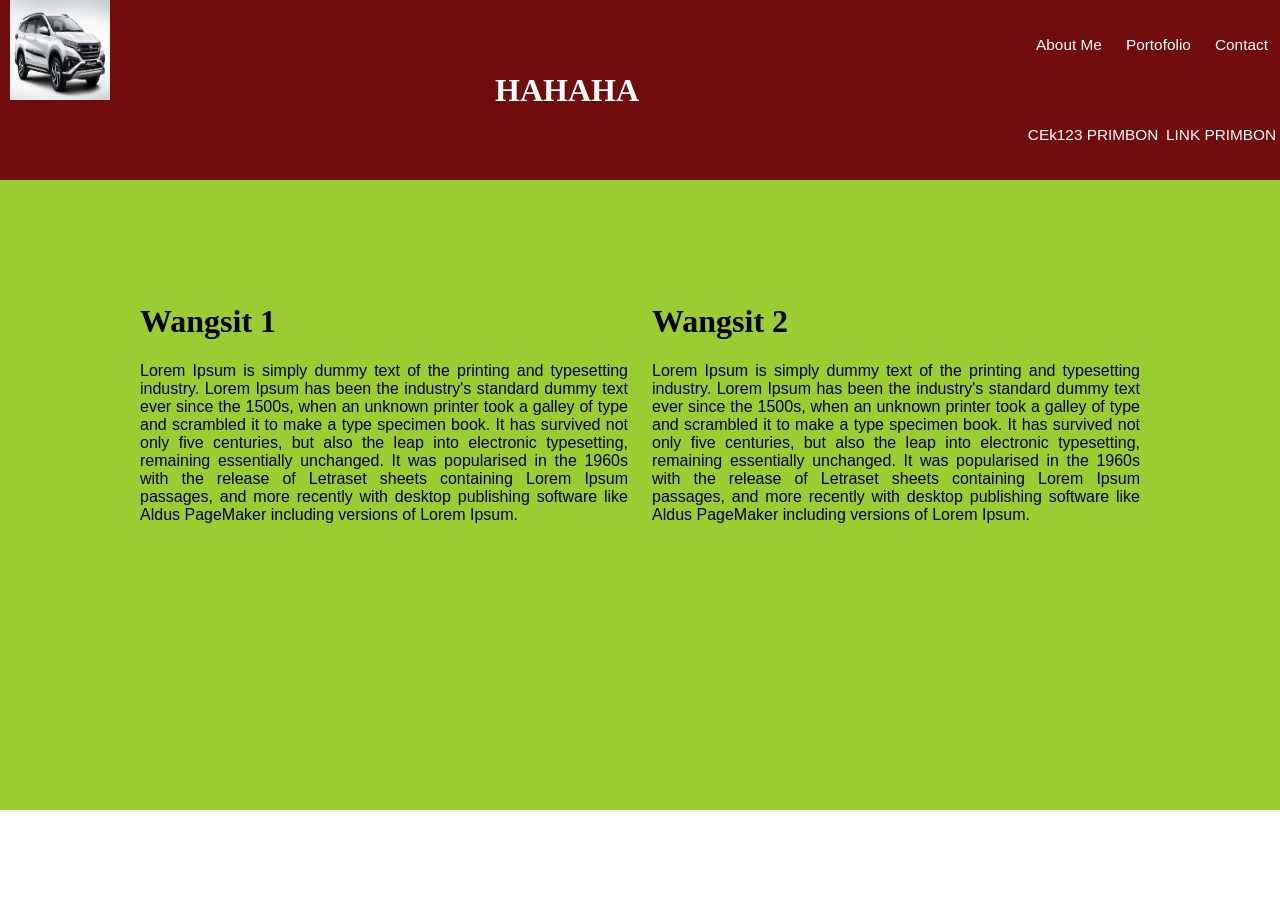
==== indeks.html @ 32a899e3 "HTML dan CSS" ====
<!DOCTYPE html>

<html>
    <head>
        <meta charset="UTF-8">
        <title>CEK 123</title>
        <link rel="stylesheet" href="./style.css">
    </head>

    <body>
        <header id="webHeader">

            <div id="logoContainer">
                <img id="logo" src="./assets/mobil1.jpg" width="400px">
            </div>

            <h1 id="judul" >HAHAHA</h1>

            <nav id="navigasi">
                <a class="link" href="#">About Me</a>
                <a class="link" href="#">Portofolio</a>
                <a class="link" href="#">Contact</a>
                <a class="link" href="#">CEk123 PRIMBON</a>
                <a class="link" href="#">LINK PRIMBON</a>
            </nav>
        </header>

        <main id="utama">

            <div class="div-text">
                <h1>Wangsit 1</h1>
                <p id="konten">Lorem Ipsum is simply dummy text of the printing and typesetting industry. Lorem Ipsum has been the industry's standard dummy text ever since the 1500s, when an unknown printer took a galley of type and scrambled it to make a type specimen book. It has survived not only five centuries, but also the leap into electronic typesetting, remaining essentially unchanged. It was popularised in the 1960s with the release of Letraset sheets containing Lorem Ipsum passages, and more recently with desktop publishing software like Aldus PageMaker including versions of Lorem Ipsum.</p>
            </div>
        
            <div class="div-text">
                <h1>Wangsit 2</h1>
                <p id="konten">Lorem Ipsum is simply dummy text of the printing and typesetting industry. Lorem Ipsum has been the industry's standard dummy text ever since the 1500s, when an unknown printer took a galley of type and scrambled it to make a type specimen book. It has survived not only five centuries, but also the leap into electronic typesetting, remaining essentially unchanged. It was popularised in the 1960s with the release of Letraset sheets containing Lorem Ipsum passages, and more recently with desktop publishing software like Aldus PageMaker including versions of Lorem Ipsum.</p>

            </div>
        </main>

        <footer>

        </footer>
    </body>
</html>
---- style.css ----
html, body {
    margin: 0;
    padding: 0;
    box-sizing: border-box;
}

#webHeader {
    display: flex;
    justify-content: space-between;
    background-color: rgb(112, 12, 12);
    height: 20vh;
    align-items: center;
}

#logoContainer {
    padding-left: 10px;
    height: 100%;
}

#logo {
    width: 100px;
    height: 100px;
}

#judul {
    color: white;
}

.link {
    color: rgb(255, 255, 255);
    text-decoration: none;
    font-family: Arial, Helvetica, sans-serif;
    font-size: 1.2vw;
}

.link:hover {
    color: coral;
}


.div-text {
    margin: 12px;
}

#navigasi {
    display: flex;
    justify-content: space-around;
    width: 20vw;
    height: 100%;
    align-items: center;
    flex-wrap: wrap;
}

#utama {
    display: flex;
    height: 50vh;
    padding: 10vh 10vw;
    background-color: yellowgreen;
}

#konten {
    font-family: Arial, Helvetica, sans-serif;
    justify-content: center;
    text-align: justify;
}

@media only screen and (max-width: 600px) {
    #webHeader {
      background-color: rgb(182, 149, 149);
    }
  }
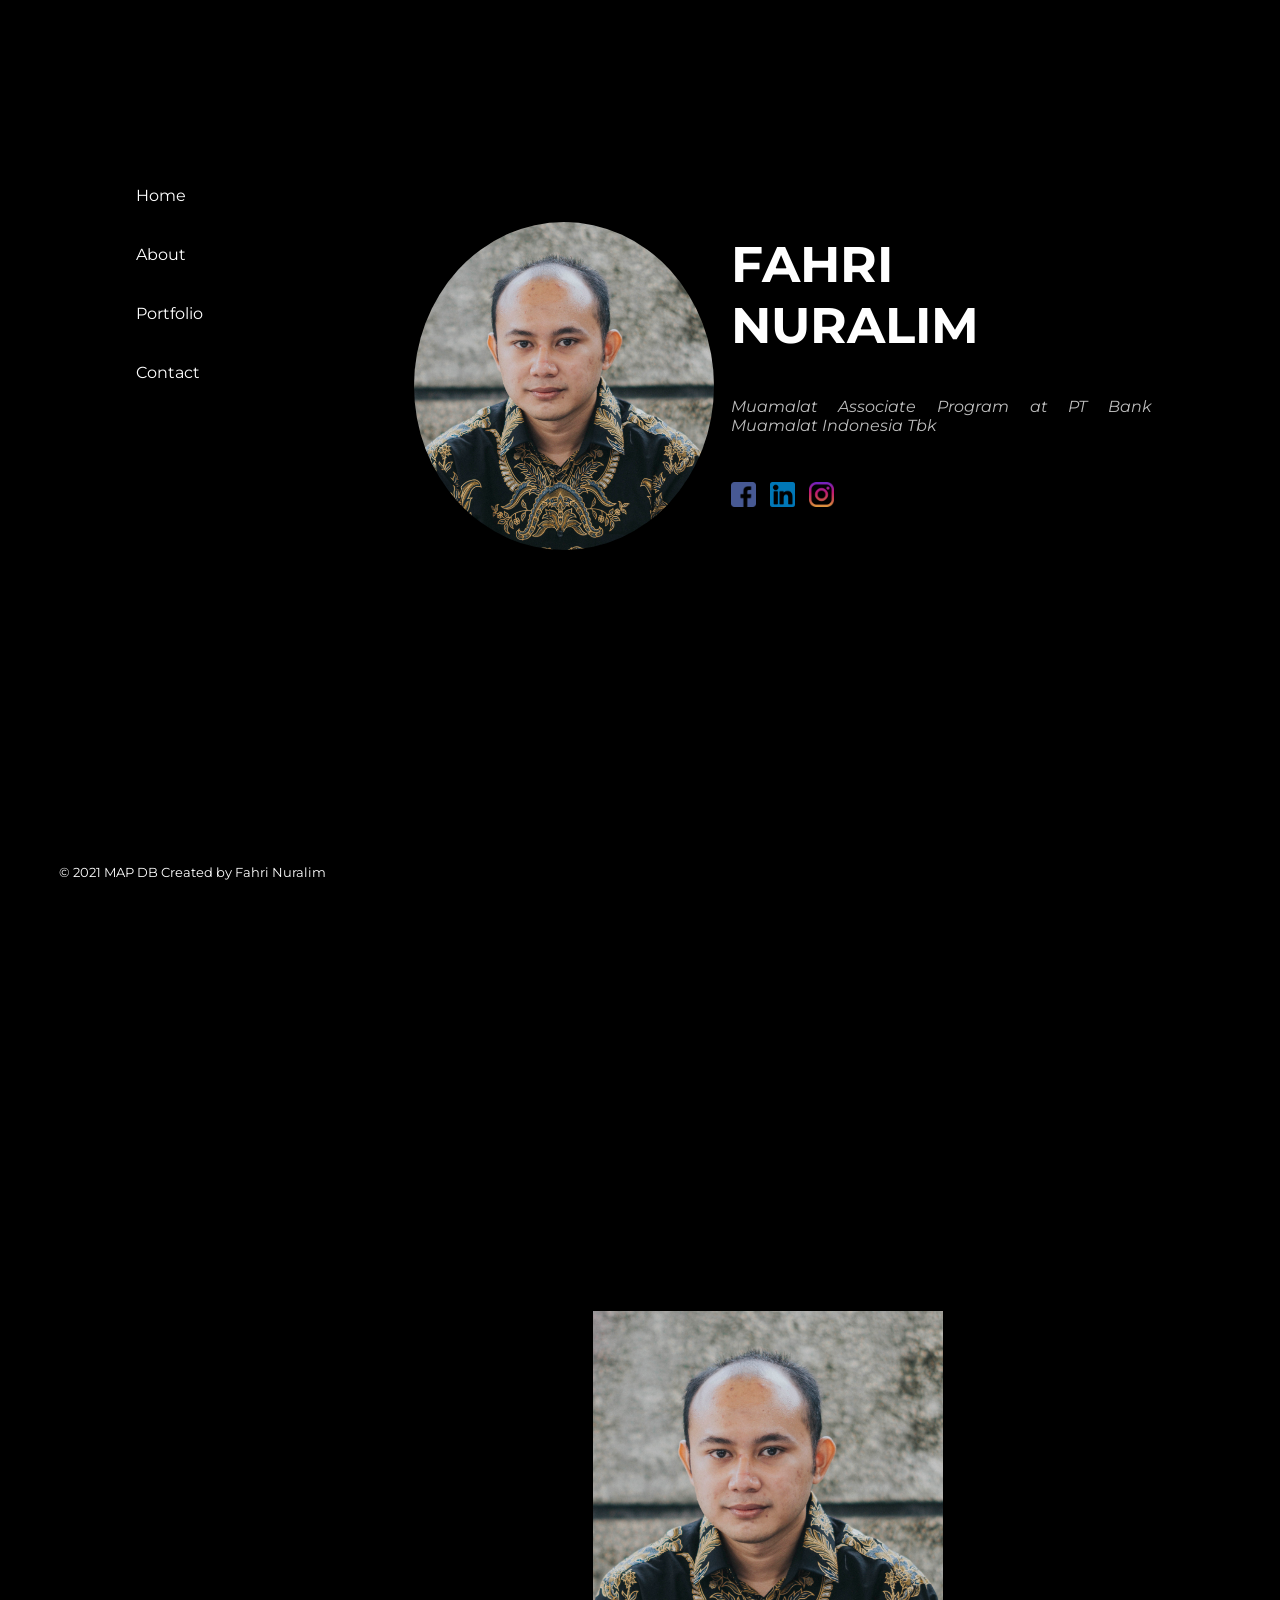
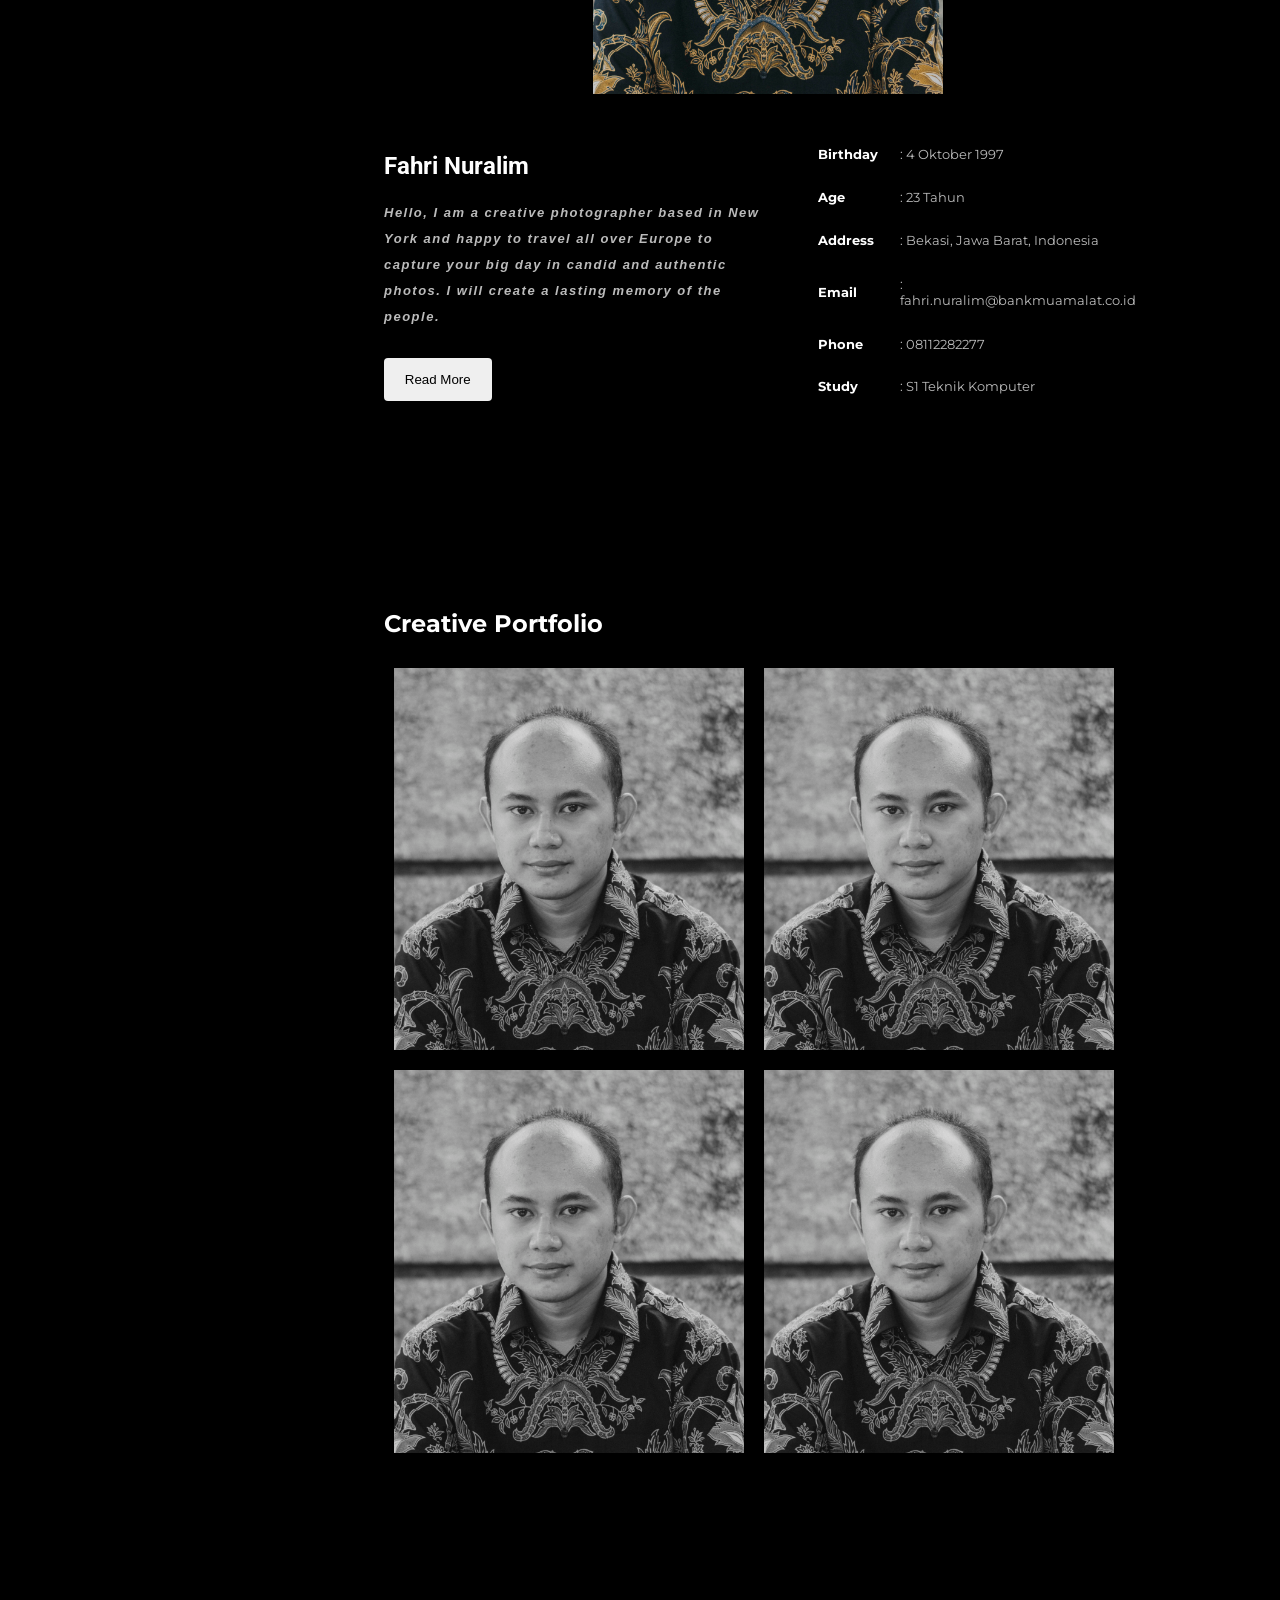
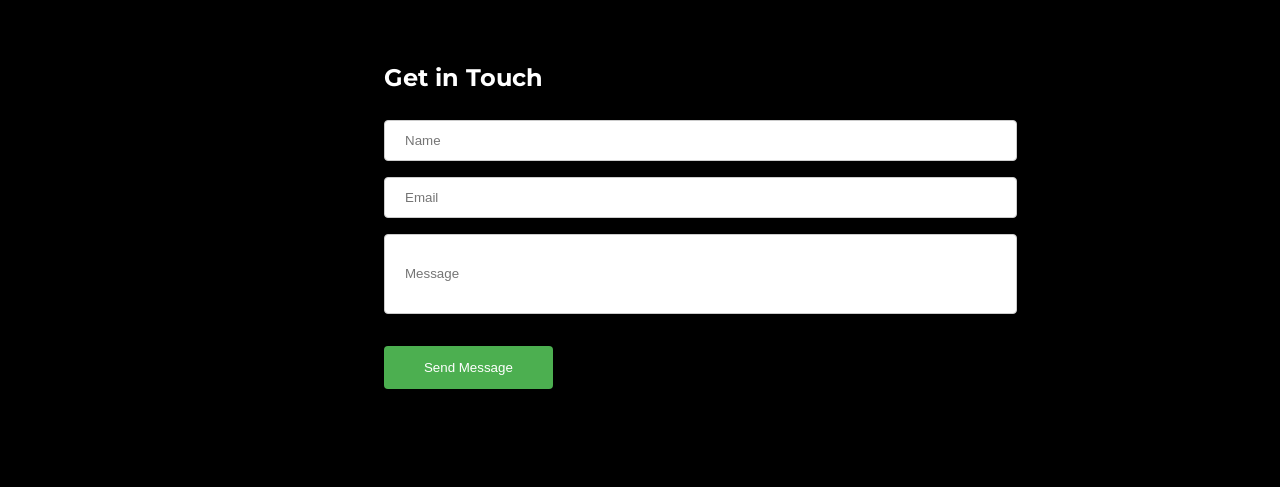
==== commit a2261c14: "file baru" ====
--- a/indeks.html
+++ b/indeks.html
@@ -1,46 +1,138 @@
-<!DOCTYPE html>
-
-<html>
+<html lang="en">
     <head>
+        <link rel="stylesheet" href="./style.css">
         <meta charset="UTF-8">
-        <title>CEK 123</title>
-        <link rel="stylesheet" href="./style.css">
+        <meta http-equiv="X-UA-Compatible" content="IE=edge">
+        <meta name="viewport" content="width=device-width, initial-scale=1.0">
+        <title>FRI - Personal Portfolio</title>
+        <link rel="preconnect" href="https://fonts.googleapis.com">
+        <link rel="preconnect" href="https://fonts.gstatic.com" crossorigin="crossorigin">
+        <link href="https://fonts.googleapis.com/css2?family=Montserrat&family=Roboto&display=swap" rel="stylesheet">
     </head>
 
     <body>
-        <header id="webHeader">
-
-            <div id="logoContainer">
-                <img id="logo" src="./assets/mobil1.jpg" width="400px">
-            </div>
-
-            <h1 id="judul" >HAHAHA</h1>
-
-            <nav id="navigasi">
-                <a class="link" href="#">About Me</a>
-                <a class="link" href="#">Portofolio</a>
-                <a class="link" href="#">Contact</a>
-                <a class="link" href="#">CEk123 PRIMBON</a>
-                <a class="link" href="#">LINK PRIMBON</a>
+        <!-- Sidebar -->
+        <header>
+            <nav>
+                <ul class="nav">
+                    <div class="navMenuDiv">
+                        <li>
+                            <a class="navMenu" href="#home">Home</a>
+                        </li>
+                        <li>
+                            <a class="navMenu" href="#about">About</a>
+                        </li>
+                        <li>
+                            <a class="navMenu" href="#portfolio">Portfolio</a>
+                        </li>
+                        <li>
+                            <a class="navMenu" href="#contact">Contact</a>
+                        </li>
+                    </div>
+                </ul>
             </nav>
         </header>
 
-        <main id="utama">
+        <main>
+            <!-- Home -->
+            <section class="templateHome">
+                <div>
+                    <img class="avatarHome" src="./assets/img.jpg" alt="">
+                </div>
+                <div id="home">
+                    <h1 class="namaHome">Fahri Nuralim</h1>
+                    <p class="kontenHome">Muamalat Associate Program at PT Bank Muamalat Indonesia Tbk</p>
 
-            <div class="div-text">
-                <h1>Wangsit 1</h1>
-                <p id="konten">Lorem Ipsum is simply dummy text of the printing and typesetting industry. Lorem Ipsum has been the industry's standard dummy text ever since the 1500s, when an unknown printer took a galley of type and scrambled it to make a type specimen book. It has survived not only five centuries, but also the leap into electronic typesetting, remaining essentially unchanged. It was popularised in the 1960s with the release of Letraset sheets containing Lorem Ipsum passages, and more recently with desktop publishing software like Aldus PageMaker including versions of Lorem Ipsum.</p>
-            </div>
-        
-            <div class="div-text">
-                <h1>Wangsit 2</h1>
-                <p id="konten">Lorem Ipsum is simply dummy text of the printing and typesetting industry. Lorem Ipsum has been the industry's standard dummy text ever since the 1500s, when an unknown printer took a galley of type and scrambled it to make a type specimen book. It has survived not only five centuries, but also the leap into electronic typesetting, remaining essentially unchanged. It was popularised in the 1960s with the release of Letraset sheets containing Lorem Ipsum passages, and more recently with desktop publishing software like Aldus PageMaker including versions of Lorem Ipsum.</p>
+                    <div class="logoHomeDiv">
+                        <img class="logoHome" src="./assets/facebook.png" alt="">
+                        <img class="logoHome" src="./assets/linkedin.png" alt="">
+                        <img class="logoHome" src="./assets/instagram.png" alt="">
+                    </div>
+                    
+                </div>
 
-            </div>
+            </section>
+
+            <!-- About -->
+            <section class="templateAbout">
+                <div id="about">
+                    <img class="avatarAbout" src="./assets/img.jpg" alt="">
+                    <div class="gridAbout">
+                        <div class="kontenAboutLeft">
+                            <h1 class="kontenNameAbout">Fahri Nuralim</h1>
+                            <p class="kontenAboutLeftParagraf">Hello, I am a creative photographer based in New York and happy to travel all over Europe to capture your big day in candid and authentic photos. I will create a lasting memory of the people.</p>
+                            <button class="buttonReadMore">Read More</button>
+                        </div>
+                        <table class="kontenTable">
+                            <tr>
+                                <td class="judulTable">Birthday</td>
+                                <td>: 4 Oktober 1997</td>
+                            </tr>
+                            <tr>
+                                <td class="judulTable">Age</td>
+                                <td>: 23 Tahun</td>
+                            </tr>
+                            <tr>
+                                <td class="judulTable">Address</td>
+                                <td>: Bekasi, Jawa Barat, Indonesia</td>
+                            </tr>
+                            <tr>
+                                <td class="judulTable">Email</td>
+                                <td>: fahri.nuralim@bankmuamalat.co.id</td>
+                            </tr>
+                            <tr>
+                                <td class="judulTable">Phone</td>
+                                <td>: 08112282277</td>
+                            </tr>
+                            <tr>
+                                <td class="judulTable"> Study</td>
+                                <td>: S1 Teknik Komputer</td>
+                            </tr>
+                        </table>
+                    </div>
+                </div>
+            </section>
+            <!-- Portfolio -->
+            <section class="templatePorftolio">
+                <div id="portfolio">
+                    <div class="kontenNamaPorftolio">
+                        <h1>Creative Portfolio</h1>
+                    </div>
+                    <div class="gridPortfolio">
+                        <img class="fotoPorftolio" src="./assets/img-bw.jpg" alt="">
+                        <img class="fotoPorftolio" src="./assets/img-bw.jpg" alt="">
+                        <img class="fotoPorftolio" src="./assets/img-bw.jpg" alt="">
+                        <img class="fotoPorftolio" src="./assets/img-bw.jpg" alt="">
+                    </div>
+                </div>
+            </section>
+            <section class="templatePorftolio">
+                <div id="contact">
+                    <div class="kontenNamaPorftolio">
+                        <h1>Get in Touch</h1>
+
+                        <form action="">
+                            <ul class="ulContact">
+                                <li><input type="text" placeholder="Name"></li>
+                                <li><input type="text" placeholder="Email"></li>
+                                <li><input class="liMessage" type="text" placeholder="Message"></li>
+                            </ul>
+                           
+                        </form>
+
+                        <button class="buttonContact">Send Message</button>
+
+                        
+                        
+                    </div>
+                </div>
+            </section>
         </main>
 
-        <footer>
-
+        <footer class="footerTest">
+            <div>
+                <p class="footerTestParagraf">© 2021 MAP DB Created by Fahri Nuralim<p>
+            </div>
         </footer>
     </body>
 </html>
--- a/style.css
+++ b/style.css
@@ -1,71 +1,229 @@
-html, body {
+body {
     margin: 0;
     padding: 0;
-    box-sizing: border-box;
-}
-
-#webHeader {
-    display: flex;
-    justify-content: space-between;
-    background-color: rgb(112, 12, 12);
-    height: 20vh;
-    align-items: center;
-}
-
-#logoContainer {
-    padding-left: 10px;
+    background: black;
     height: 100%;
-}
-
-#logo {
-    width: 100px;
-    height: 100px;
-}
-
-#judul {
     color: white;
 }
 
-.link {
-    color: rgb(255, 255, 255);
-    text-decoration: none;
-    font-family: Arial, Helvetica, sans-serif;
-    font-size: 1.2vw;
-}
-
-.link:hover {
-    color: coral;
-}
-
-
-.div-text {
-    margin: 12px;
-}
-
-#navigasi {
-    display: flex;
-    justify-content: space-around;
-    width: 20vw;
-    height: 100%;
-    align-items: center;
-    flex-wrap: wrap;
-}
-
-#utama {
-    display: flex;
-    height: 50vh;
-    padding: 10vh 10vw;
-    background-color: yellowgreen;
-}
-
-#konten {
-    font-family: Arial, Helvetica, sans-serif;
-    justify-content: center;
-    text-align: justify;
-}
-
-@media only screen and (max-width: 600px) {
-    #webHeader {
-      background-color: rgb(182, 149, 149);
-    }
-  }+.nav {
+  list-style-type: none;
+  margin: 0;
+  width: 25%;
+  background-color: #000000;
+  position: fixed;
+  overflow: auto;
+}
+
+.navMenu {
+  display: block;
+  color: rgb(255, 255, 255);
+  padding: 8px 16px;
+  text-decoration: none;
+  font-family: "Montserrat";
+  padding: 20px 0;
+}
+
+a.nav_menu:hover {
+  background-color: #555;
+  color: white;
+}
+
+.navMenuDiv {
+    margin-top: 20%;
+    margin-left: 30%;
+    text-align: left;
+}
+
+ul {
+    list-style-type: none;
+}
+
+.avatarAbout {
+  display: block;
+  width: 350px;
+  margin-left: auto;
+  margin-right: auto;
+  margin-top: 5%;
+
+}
+
+.templateHome {
+  margin-left: 20%;
+  display: flex;
+  height: 100%;
+  padding: 10vh 10vw;
+  background-color: black;
+  margin-top: 8%;
+}
+
+.namaHome {
+  text-transform: uppercase;
+  font-family: "Montserrat";
+  margin-left: 10%;
+  font-size: 50;
+}
+
+.kontenHome {
+  font-family: "Montserrat";
+  justify-content: center;
+  text-align: justify;
+  margin-left: 10%; 
+  color: rgb(187, 187, 187);
+  font-style: italic;
+  margin-top: 0;
+}
+
+.avatarHome {
+  margin-left: 10%;
+  margin-top: 10%;
+  border-radius: 100%;
+  width: 300px;
+}
+
+.templateAbout {
+  margin-left: 20%;
+  display:flex;
+  padding: 10vh 10vw;
+  background-color: black;
+}
+
+.gridAbout{
+  display: grid;
+  width: 100%;
+  grid-template-columns: 50% 1fr;
+  margin-top: 5%;
+}
+
+.kontenNameAbout{
+  font-family: "Roboto";
+  text-align: left;
+  color: white;
+  font-weight: bold;
+}
+
+.kontenAboutLeft {
+  font-family: "Montserrat";
+  justify-content: left;
+  color: rgb(94, 55, 55);
+}
+
+.kontenAboutLeftParagraf{
+  font-size: small;
+  font-style: italic;
+  color: rgb(187, 187, 187);
+  font-weight: bold;
+  line-height: 2;
+  letter-spacing: 1.5;
+  font-family: Arial, Helvetica, sans-serif;
+  margin-bottom: 20px;
+}
+
+.kontenTable{
+  font-family: "Montserrat";
+  margin-left: 10%;
+}
+
+td {
+  text-align: left;
+  padding: 10px;
+  font-size: small;
+  color: rgb(187, 187, 187);
+}
+
+.judulTable {
+  font-weight: bold;
+  color: white;
+}
+
+.templatePorftolio {
+  margin-left: 20%;
+  display:flex;
+  padding: 10vh 10vw;
+  background-color: black;
+}
+
+.kontenNamaPorftolio{
+  font-family: "Montserrat";
+  font-weight: bold;
+}
+
+.gridPortfolio{
+  display: grid;
+  width: 100%;
+  grid-template-columns: 50% 1fr;
+}
+
+.fotoPorftolio{
+  display: block;
+  width: 350px;
+  display: block;
+  padding: 10;
+  margin-left: auto;
+  margin-right: auto;
+}
+
+.footerTest{
+  position: fixed;
+  left: 0;
+  bottom: 0;
+  width: 30%;
+  color: white;
+  text-align: center;
+  
+}
+
+.footerTestParagraf{
+  font-family: "Montserrat";
+  font-size: small;
+  margin-bottom: 20;
+  text-align: center;
+}
+
+.buttonContact{
+  width: 80%;
+  background-color: #4CAF50;
+  color: white;
+  padding: 14px 20px;
+  margin: 8px 0;
+  border: none;
+  border-radius: 4px;
+}
+
+.ulContact{
+  padding: 0;
+}
+
+.liMessage{
+  height: 80px;
+  text-align: top;
+}
+
+input{
+  width: 300%;
+  padding: 12px 20px;
+  margin: 8px 0;
+  display: inline-block;
+  border: 1px solid #ccc;
+  border-radius: 4px;
+  box-sizing: border-box;
+}
+
+.buttonReadMore{
+  width: 28%;
+  padding: 14px 20px;
+  margin: 8px 0;
+  border: none;
+  border-radius: 4px;
+}
+
+.logoHome{
+  width: 25px;
+  margin-right: 10;
+}
+
+.logoHomeDiv{
+  margin-left: 10%;
+  margin-top: 10%;
+  text-align: left;
+}
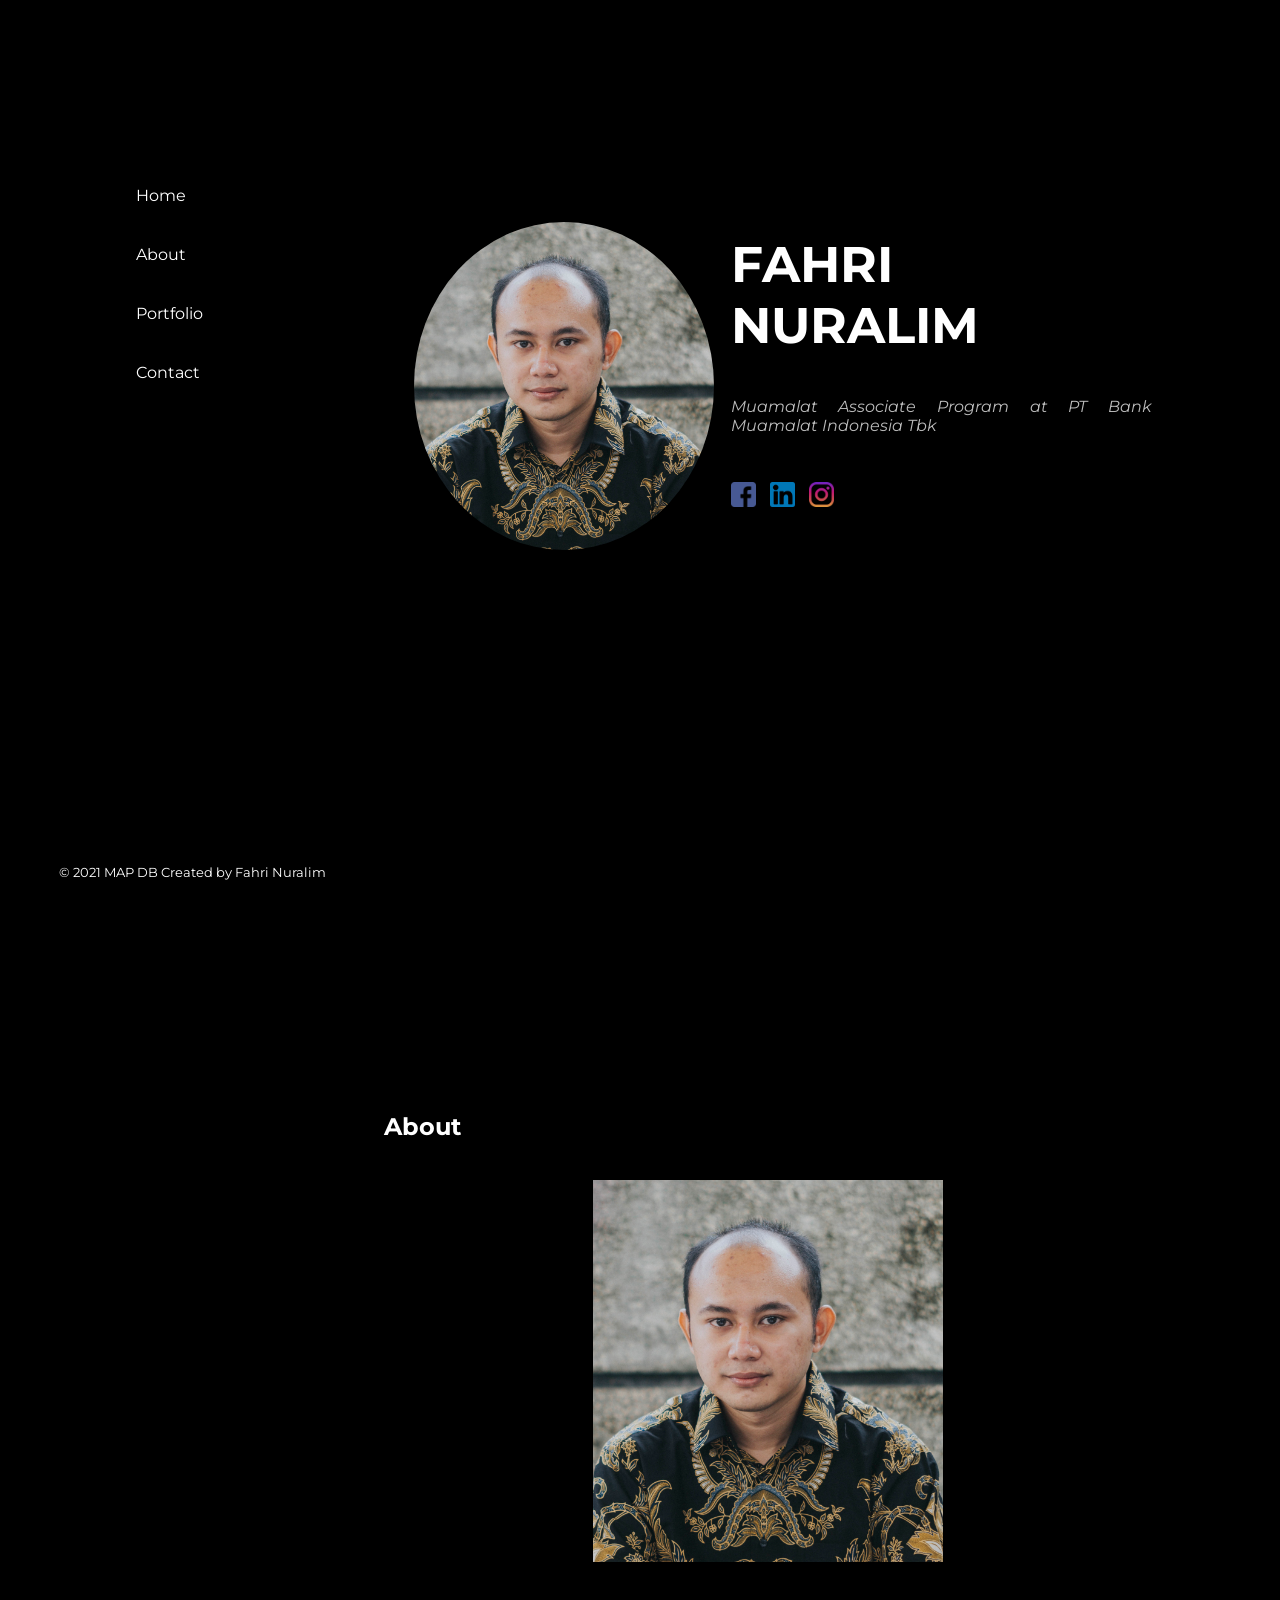
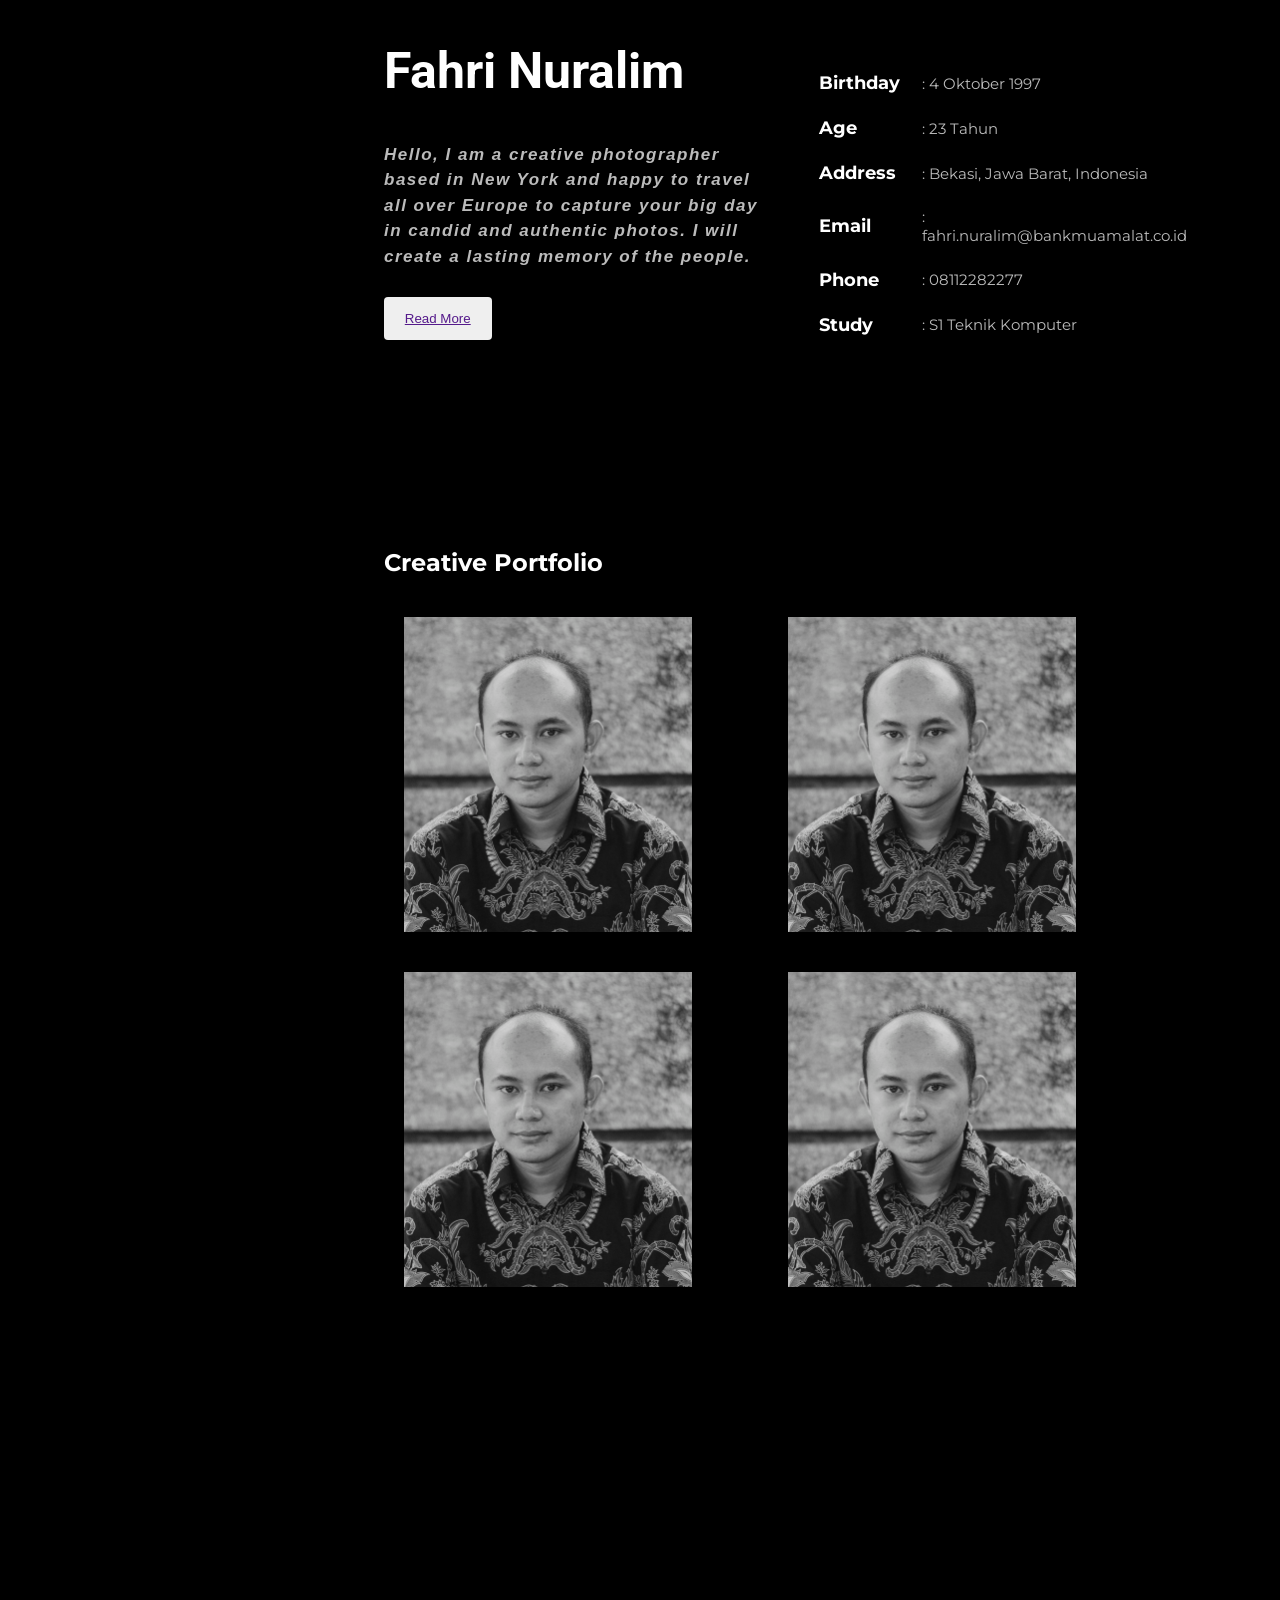
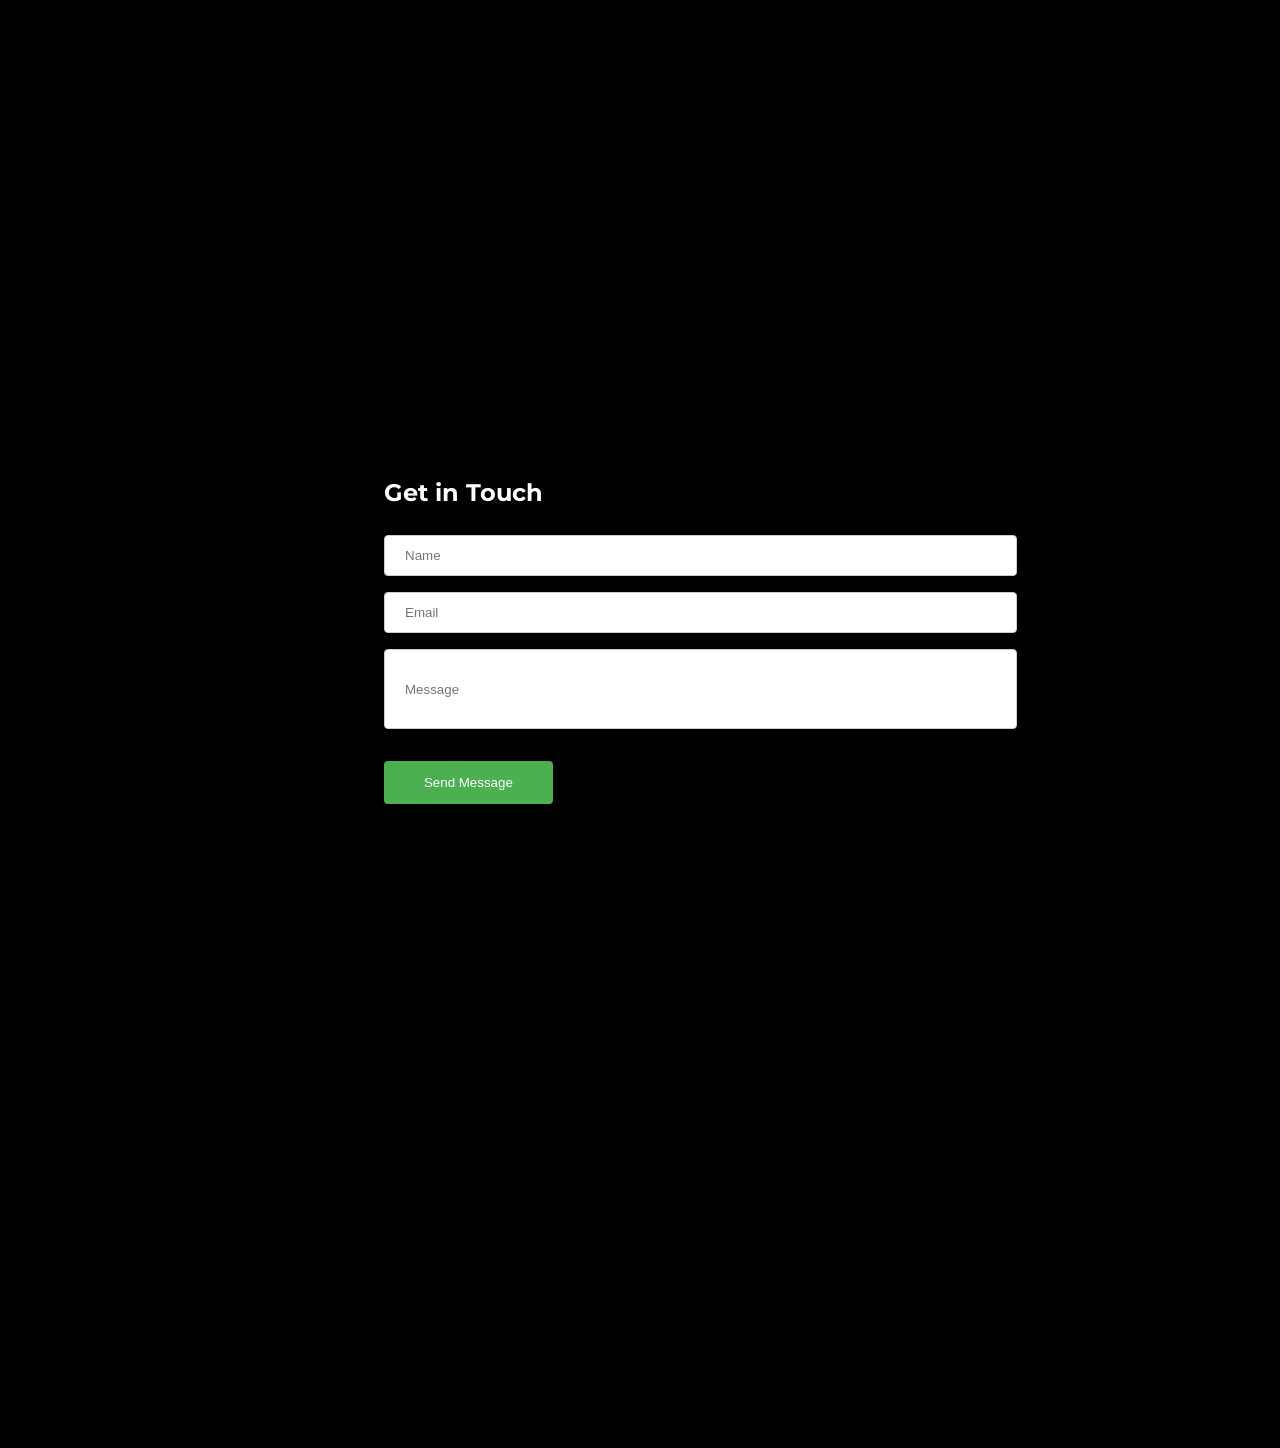
==== commit 20e6a451: "test kedua" ====
--- a/indeks.html
+++ b/indeks.html
@@ -44,9 +44,9 @@
                     <p class="kontenHome">Muamalat Associate Program at PT Bank Muamalat Indonesia Tbk</p>
 
                     <div class="logoHomeDiv">
-                        <img class="logoHome" src="./assets/facebook.png" alt="">
-                        <img class="logoHome" src="./assets/linkedin.png" alt="">
-                        <img class="logoHome" src="./assets/instagram.png" alt="">
+                        <a href=""><img class="logoHome" src="./assets/facebook.png" alt=""></a>
+                        <a href="https://www.linkedin.com/in/fahrinuralim/"><img class="logoHome" src="./assets/linkedin.png" alt=""></a>
+                        <a href="https://www.instagram.com/fahri.nuralim/"><img class="logoHome" src="./assets/instagram.png" alt=""></a>
                     </div>
                     
                 </div>
@@ -56,42 +56,47 @@
             <!-- About -->
             <section class="templateAbout">
                 <div id="about">
+                    <div class="kontenNamaPorftolio">
+                        <h1>About</h1>
+                    </div>
                     <img class="avatarAbout" src="./assets/img.jpg" alt="">
                     <div class="gridAbout">
                         <div class="kontenAboutLeft">
                             <h1 class="kontenNameAbout">Fahri Nuralim</h1>
                             <p class="kontenAboutLeftParagraf">Hello, I am a creative photographer based in New York and happy to travel all over Europe to capture your big day in candid and authentic photos. I will create a lasting memory of the people.</p>
-                            <button class="buttonReadMore">Read More</button>
+                            <button class="buttonReadMore"><a href="">Read More</a></button>
                         </div>
+                        
                         <table class="kontenTable">
                             <tr>
                                 <td class="judulTable">Birthday</td>
-                                <td>: 4 Oktober 1997</td>
+                                <td class="kontenTableIsi" >: 4 Oktober 1997</td>
                             </tr>
                             <tr>
                                 <td class="judulTable">Age</td>
-                                <td>: 23 Tahun</td>
+                                <td class="kontenTableIsi" >: 23 Tahun</td>
                             </tr>
                             <tr>
                                 <td class="judulTable">Address</td>
-                                <td>: Bekasi, Jawa Barat, Indonesia</td>
+                                <td class="kontenTableIsi" >: Bekasi, Jawa Barat, Indonesia</td>
                             </tr>
                             <tr>
                                 <td class="judulTable">Email</td>
-                                <td>: fahri.nuralim@bankmuamalat.co.id</td>
+                                <td class="kontenTableIsi" >: fahri.nuralim@bankmuamalat.co.id</td>
                             </tr>
                             <tr>
                                 <td class="judulTable">Phone</td>
-                                <td>: 08112282277</td>
+                                <td class="kontenTableIsi" >: 08112282277</td>
                             </tr>
                             <tr>
                                 <td class="judulTable"> Study</td>
-                                <td>: S1 Teknik Komputer</td>
+                                <td class="kontenTableIsi" >: S1 Teknik Komputer</td>
                             </tr>
                         </table>
                     </div>
                 </div>
             </section>
+
             <!-- Portfolio -->
             <section class="templatePorftolio">
                 <div id="portfolio">
@@ -106,7 +111,9 @@
                     </div>
                 </div>
             </section>
-            <section class="templatePorftolio">
+
+            <!-- Contact -->
+            <section class="templateContact">
                 <div id="contact">
                     <div class="kontenNamaPorftolio">
                         <h1>Get in Touch</h1>
@@ -121,9 +128,7 @@
                         </form>
 
                         <button class="buttonContact">Send Message</button>
-
-                        
-                        
+       
                     </div>
                 </div>
             </section>
--- a/style.css
+++ b/style.css
@@ -40,18 +40,17 @@
 }
 
 .avatarAbout {
-  display: block;
+  display: flex;
   width: 350px;
   margin-left: auto;
   margin-right: auto;
   margin-top: 5%;
-
 }
 
 .templateHome {
   margin-left: 20%;
   display: flex;
-  height: 100%;
+  height: 80%;
   padding: 10vh 10vw;
   background-color: black;
   margin-top: 8%;
@@ -96,6 +95,7 @@
 }
 
 .kontenNameAbout{
+  font-size: 50;
   font-family: "Roboto";
   text-align: left;
   color: white;
@@ -109,11 +109,11 @@
 }
 
 .kontenAboutLeftParagraf{
-  font-size: small;
+  font-size: 17;
   font-style: italic;
   color: rgb(187, 187, 187);
   font-weight: bold;
-  line-height: 2;
+  line-height: 1.5;
   letter-spacing: 1.5;
   font-family: Arial, Helvetica, sans-serif;
   margin-bottom: 20px;
@@ -122,6 +122,7 @@
 .kontenTable{
   font-family: "Montserrat";
   margin-left: 10%;
+  margin-top: 15%;
 }
 
 td {
@@ -132,8 +133,13 @@
 }
 
 .judulTable {
-  font-weight: bold;
-  color: white;
+  font-size: 18;
+  font-weight: bold;
+  color: white;
+}
+
+.kontenTableIsi {
+  font-size: 15;
 }
 
 .templatePorftolio {
@@ -141,6 +147,7 @@
   display:flex;
   padding: 10vh 10vw;
   background-color: black;
+  height: 150%;
 }
 
 .kontenNamaPorftolio{
@@ -155,12 +162,11 @@
 }
 
 .fotoPorftolio{
-  display: block;
-  width: 350px;
+  display: flex;
+  width: 75%;
   display: block;
   padding: 10;
-  margin-left: auto;
-  margin-right: auto;
+  margin: 10;
 }
 
 .footerTest{
@@ -178,6 +184,15 @@
   font-size: small;
   margin-bottom: 20;
   text-align: center;
+}
+
+
+.templateContact {
+  margin-left: 20%;
+  display:flex;
+  padding: 10vh 10vw;
+  background-color: black;
+  height: 100%;
 }
 
 .buttonContact{
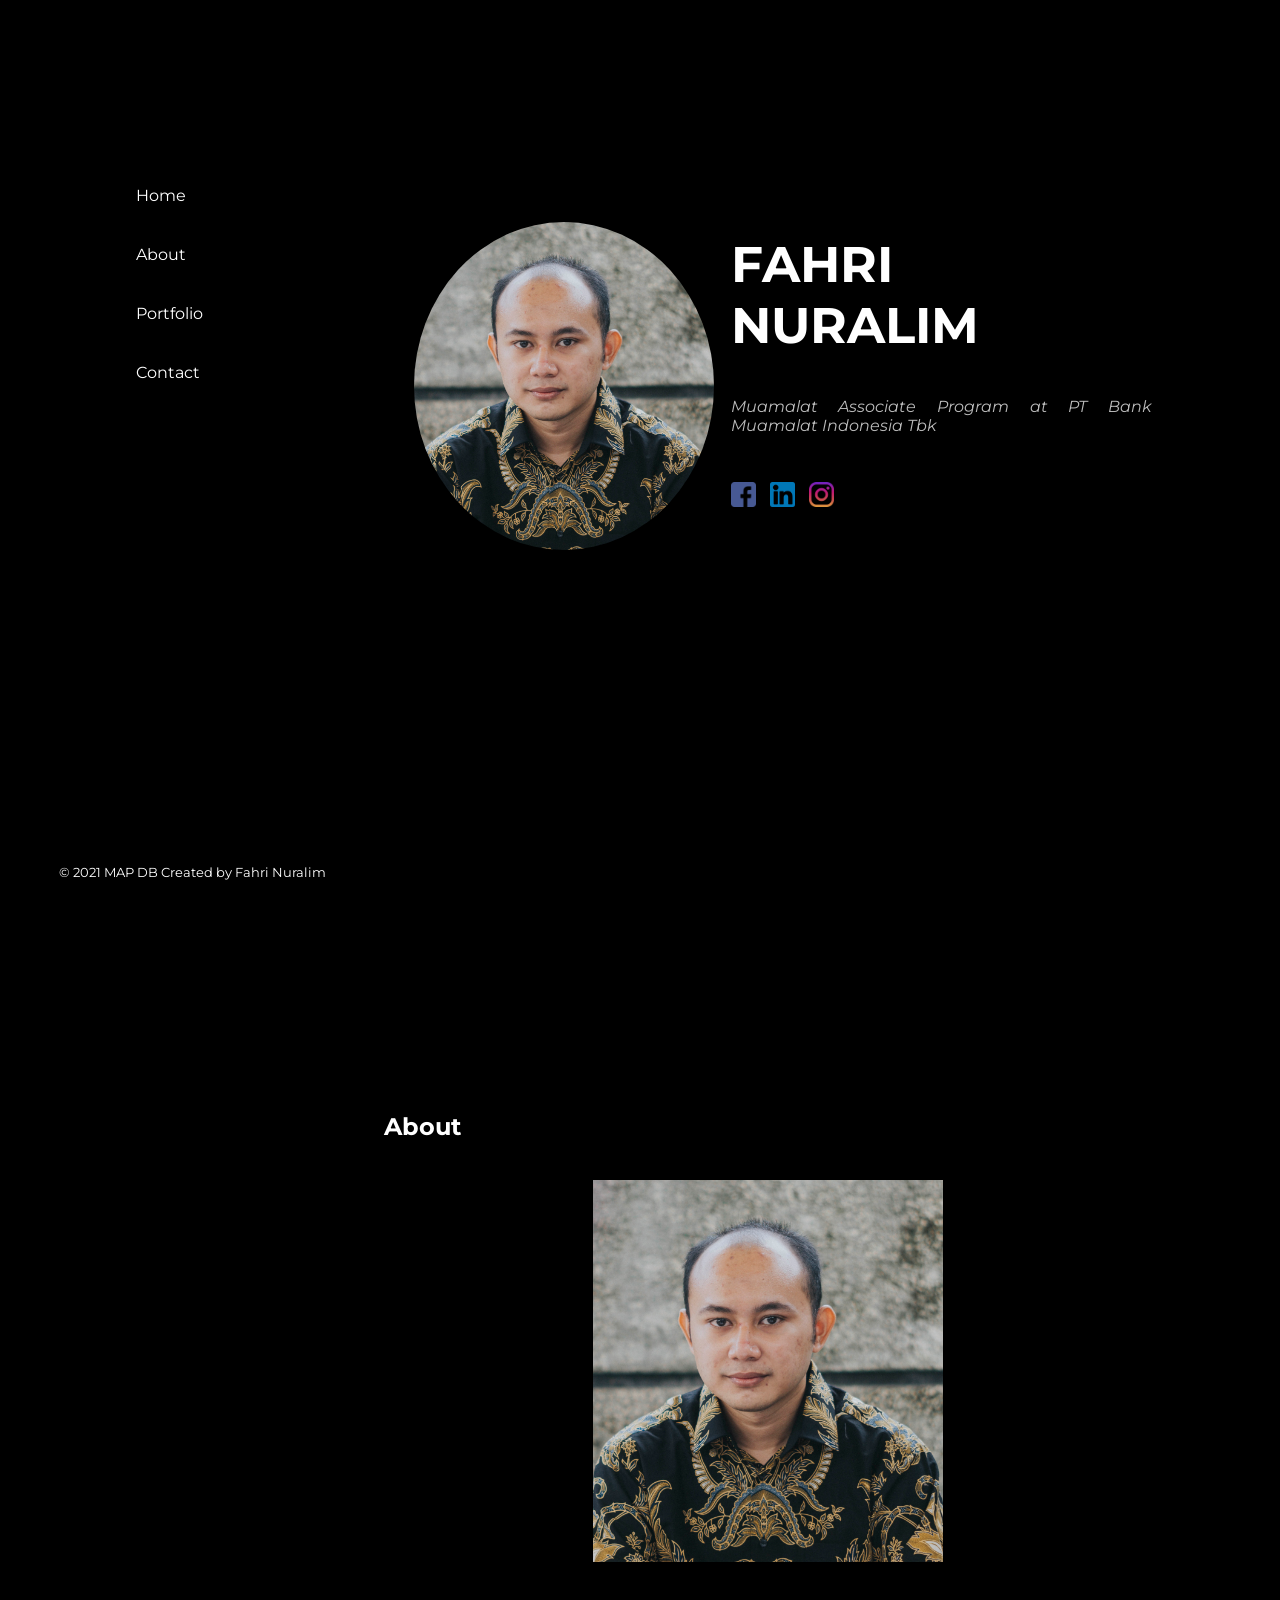
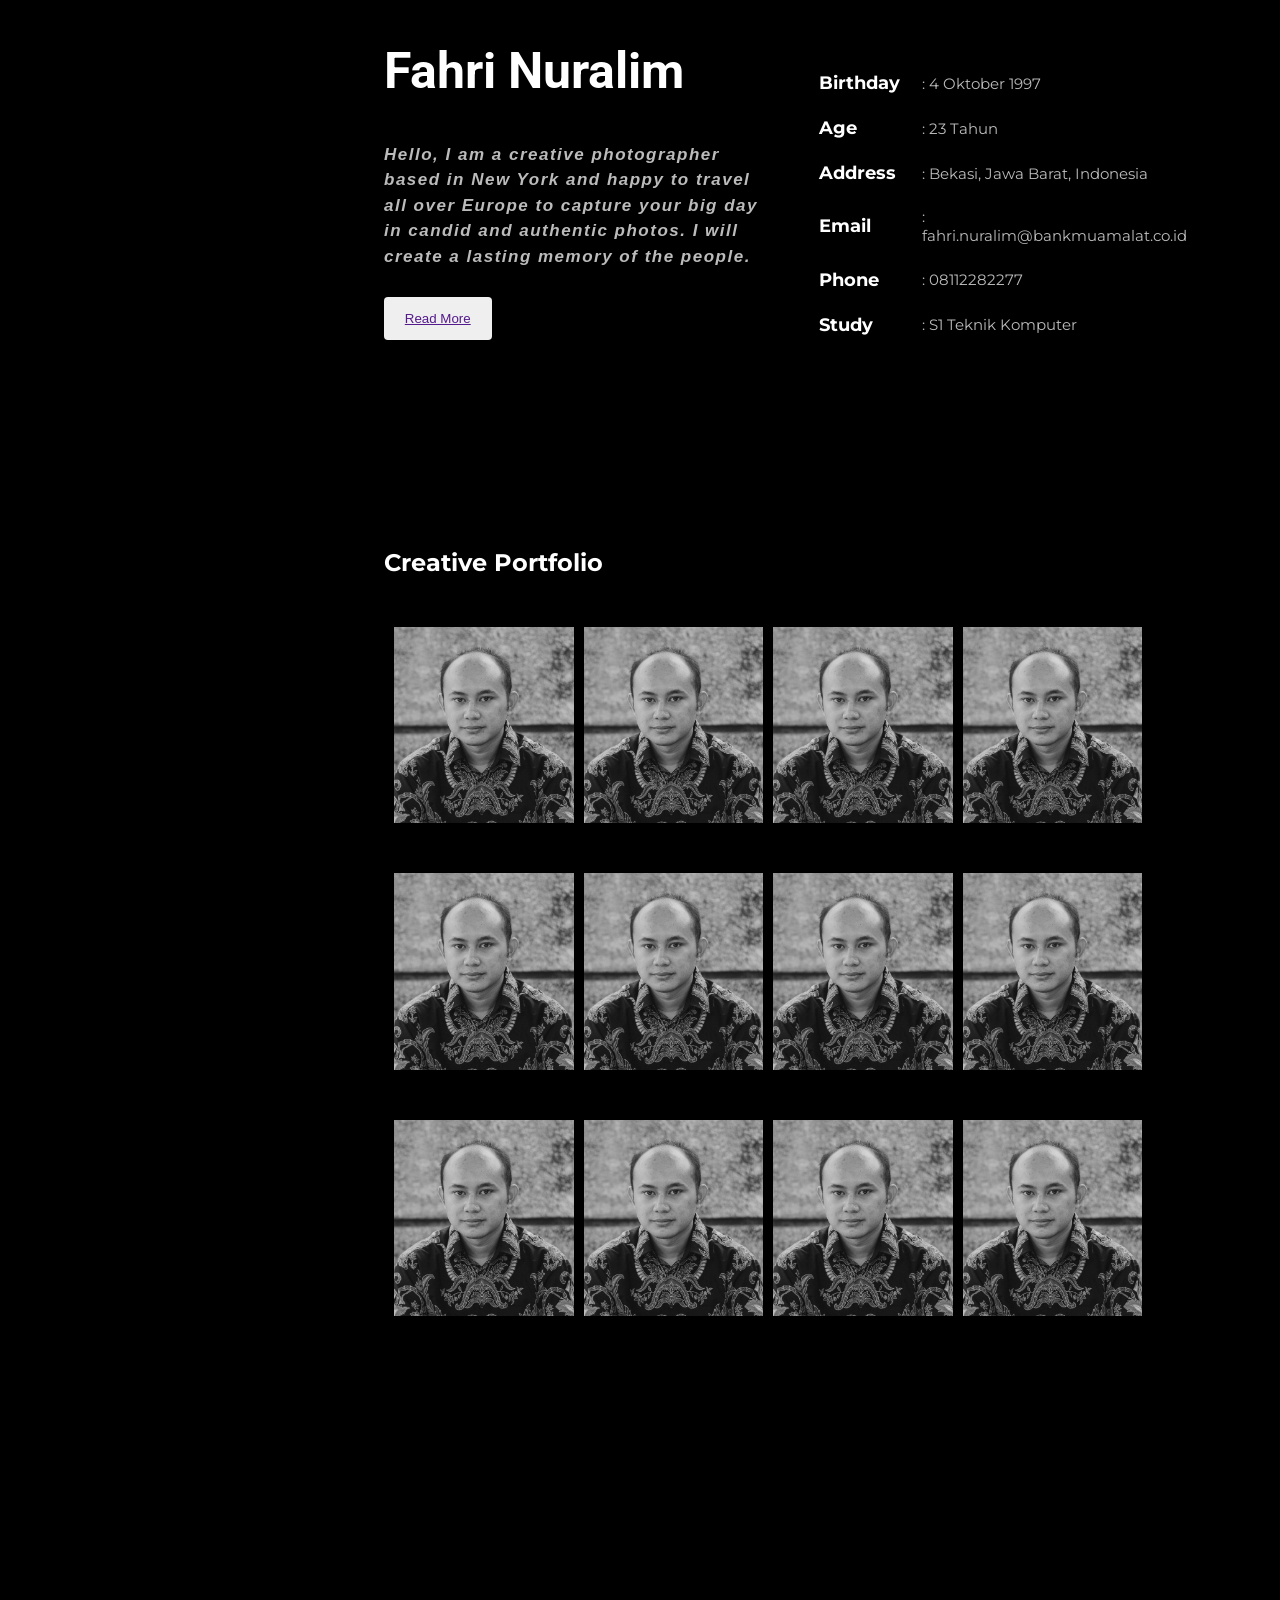
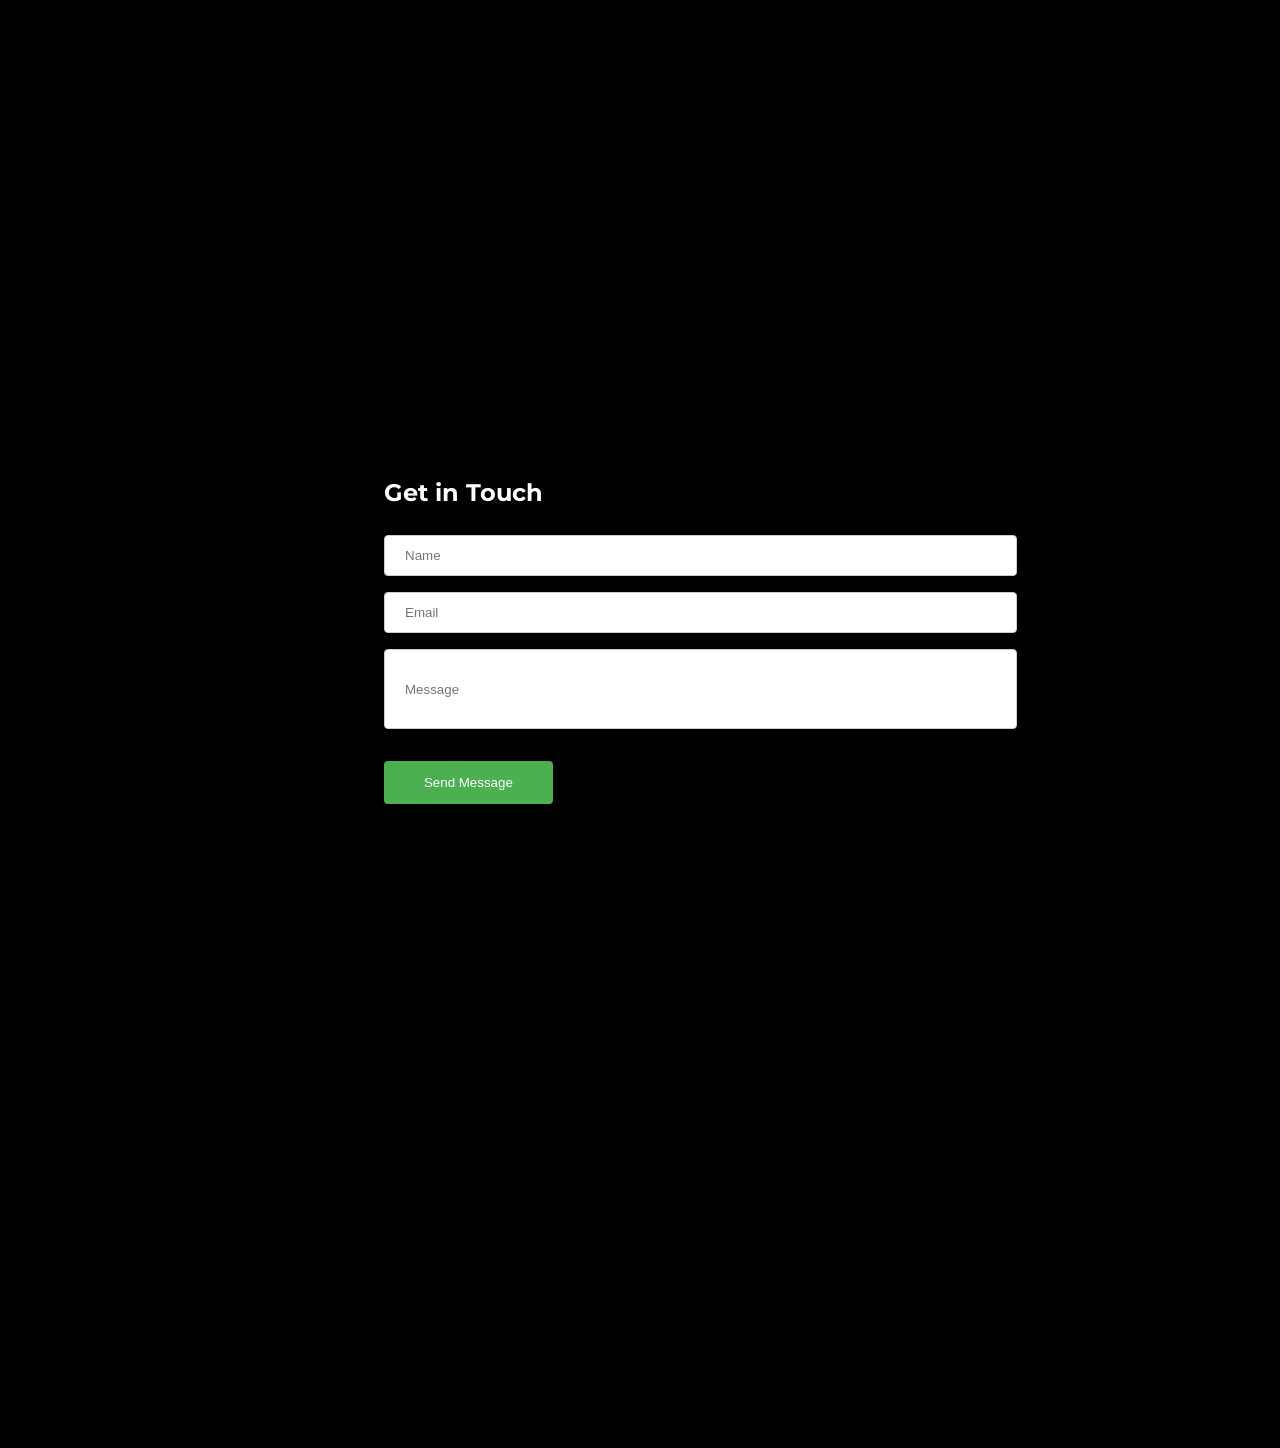
==== commit cbe280a6: "test test" ====
--- a/indeks.html
+++ b/indeks.html
@@ -108,6 +108,14 @@
                         <img class="fotoPorftolio" src="./assets/img-bw.jpg" alt="">
                         <img class="fotoPorftolio" src="./assets/img-bw.jpg" alt="">
                         <img class="fotoPorftolio" src="./assets/img-bw.jpg" alt="">
+                        <img class="fotoPorftolio" src="./assets/img-bw.jpg" alt="">
+                        <img class="fotoPorftolio" src="./assets/img-bw.jpg" alt="">
+                        <img class="fotoPorftolio" src="./assets/img-bw.jpg" alt="">
+                        <img class="fotoPorftolio" src="./assets/img-bw.jpg" alt="">
+                        <img class="fotoPorftolio" src="./assets/img-bw.jpg" alt="">
+                        <img class="fotoPorftolio" src="./assets/img-bw.jpg" alt="">
+                        <img class="fotoPorftolio" src="./assets/img-bw.jpg" alt="">
+                        <img class="fotoPorftolio" src="./assets/img-bw.jpg" alt="">
                     </div>
                 </div>
             </section>
--- a/style.css
+++ b/style.css
@@ -157,16 +157,15 @@
 
 .gridPortfolio{
   display: grid;
+  grid-template-columns: auto auto auto auto;
+  grid-gap: 10px;
+  padding: 10px;
+}
+
+.fotoPorftolio{
   width: 100%;
-  grid-template-columns: 50% 1fr;
-}
-
-.fotoPorftolio{
-  display: flex;
-  width: 75%;
-  display: block;
-  padding: 10;
-  margin: 10;
+  padding: 20px 0;
+  text-align: center;
 }
 
 .footerTest{
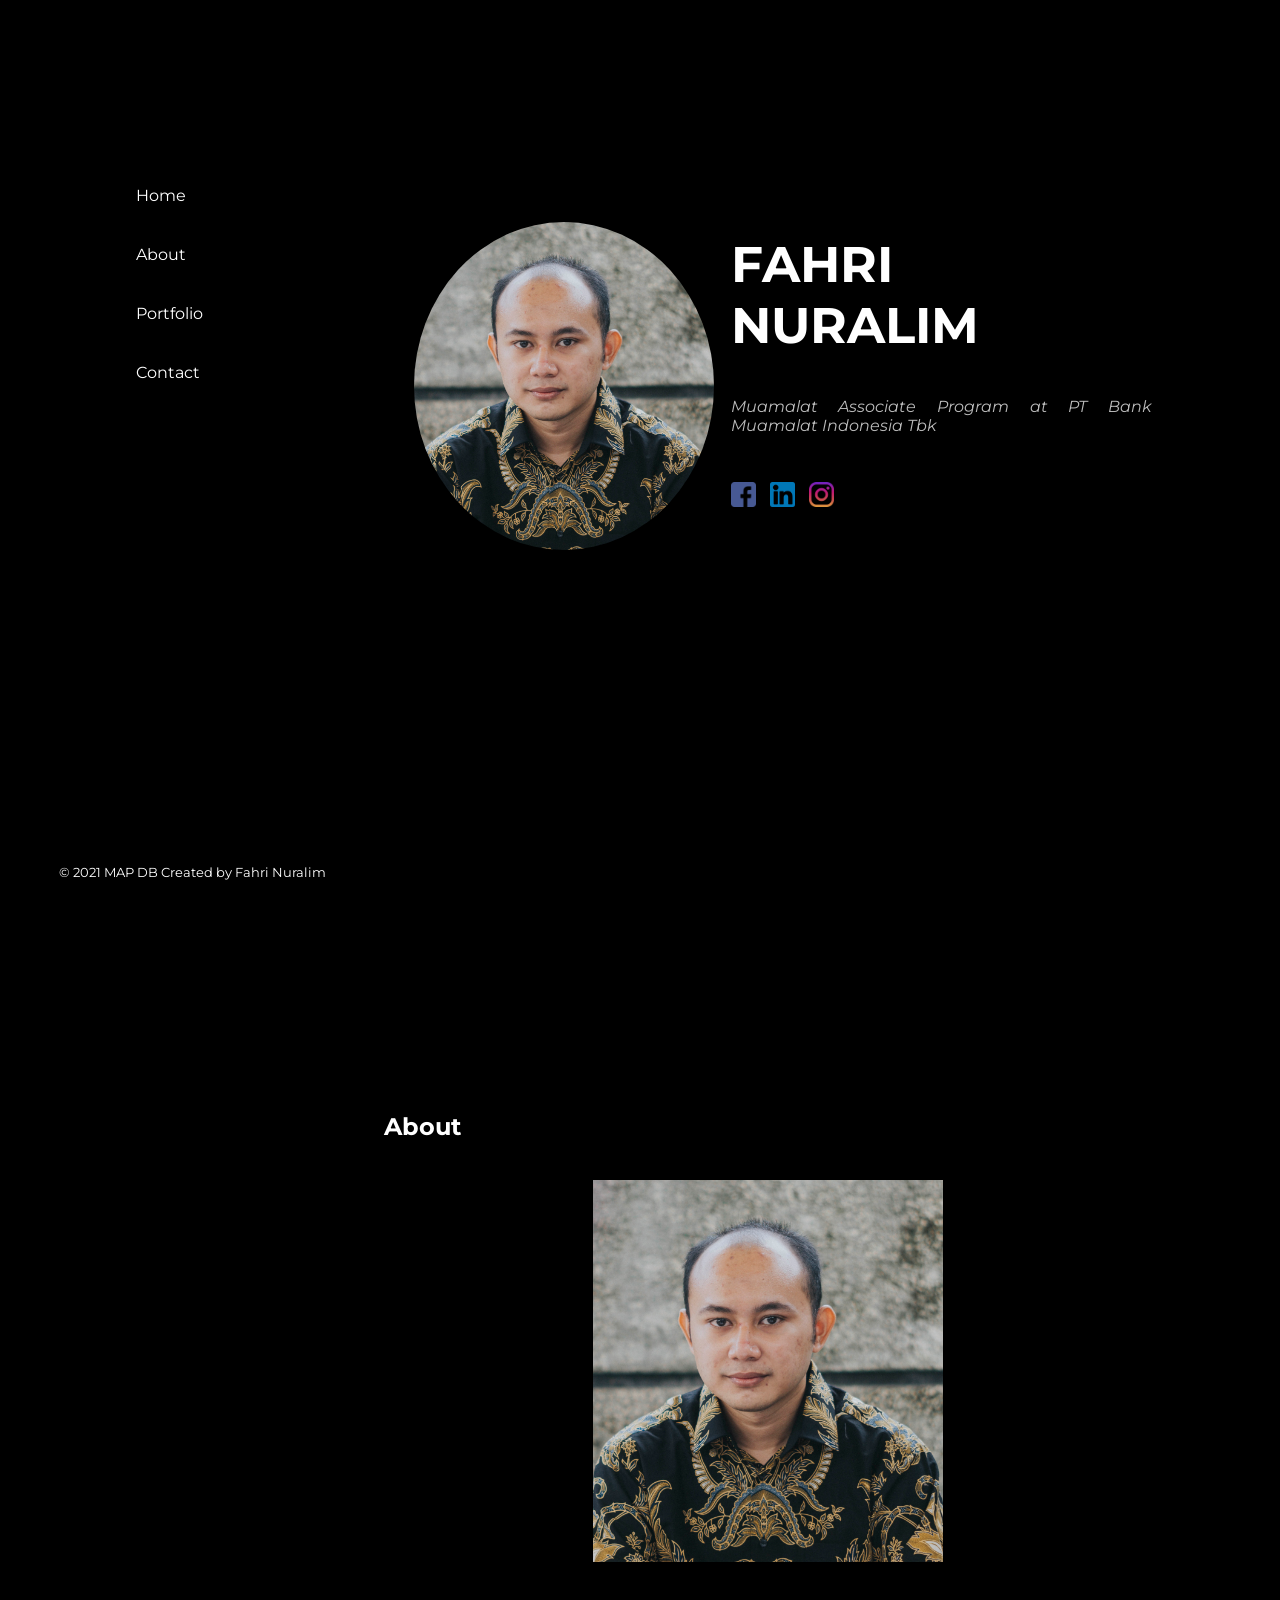
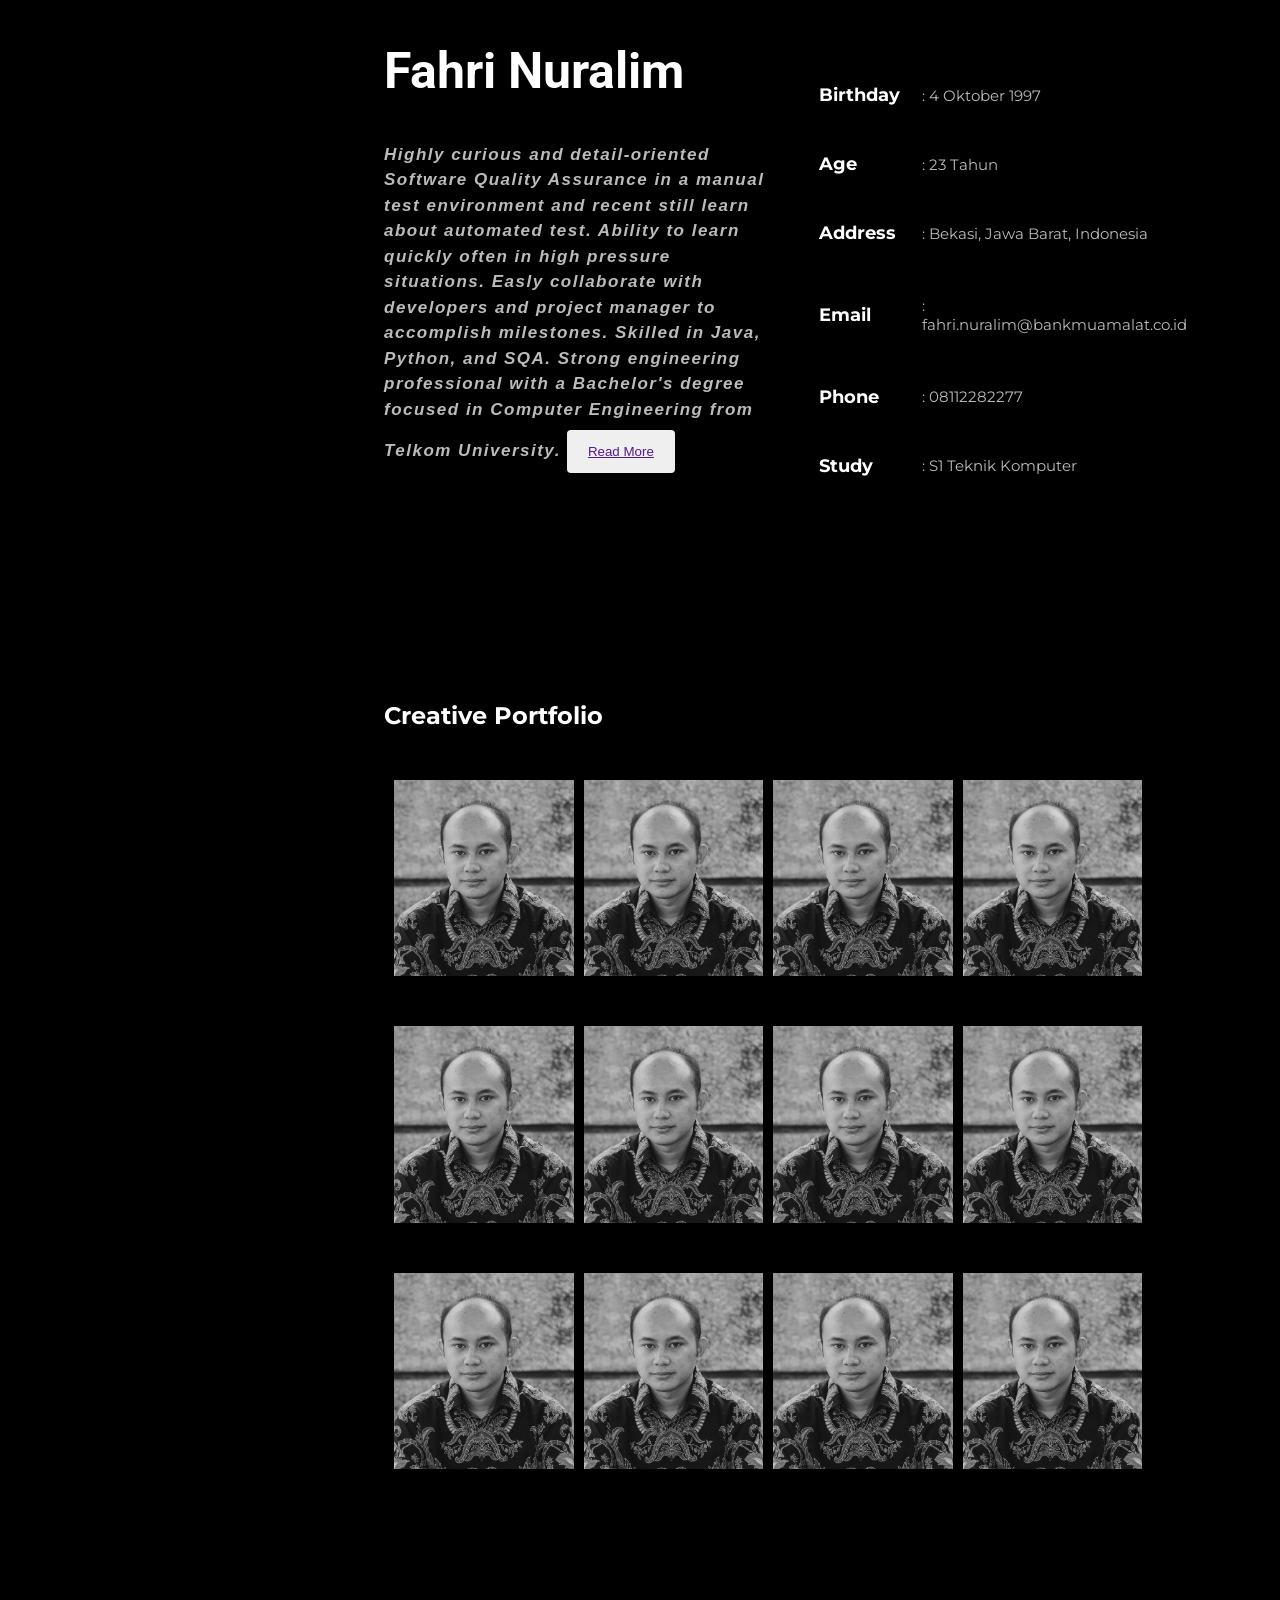
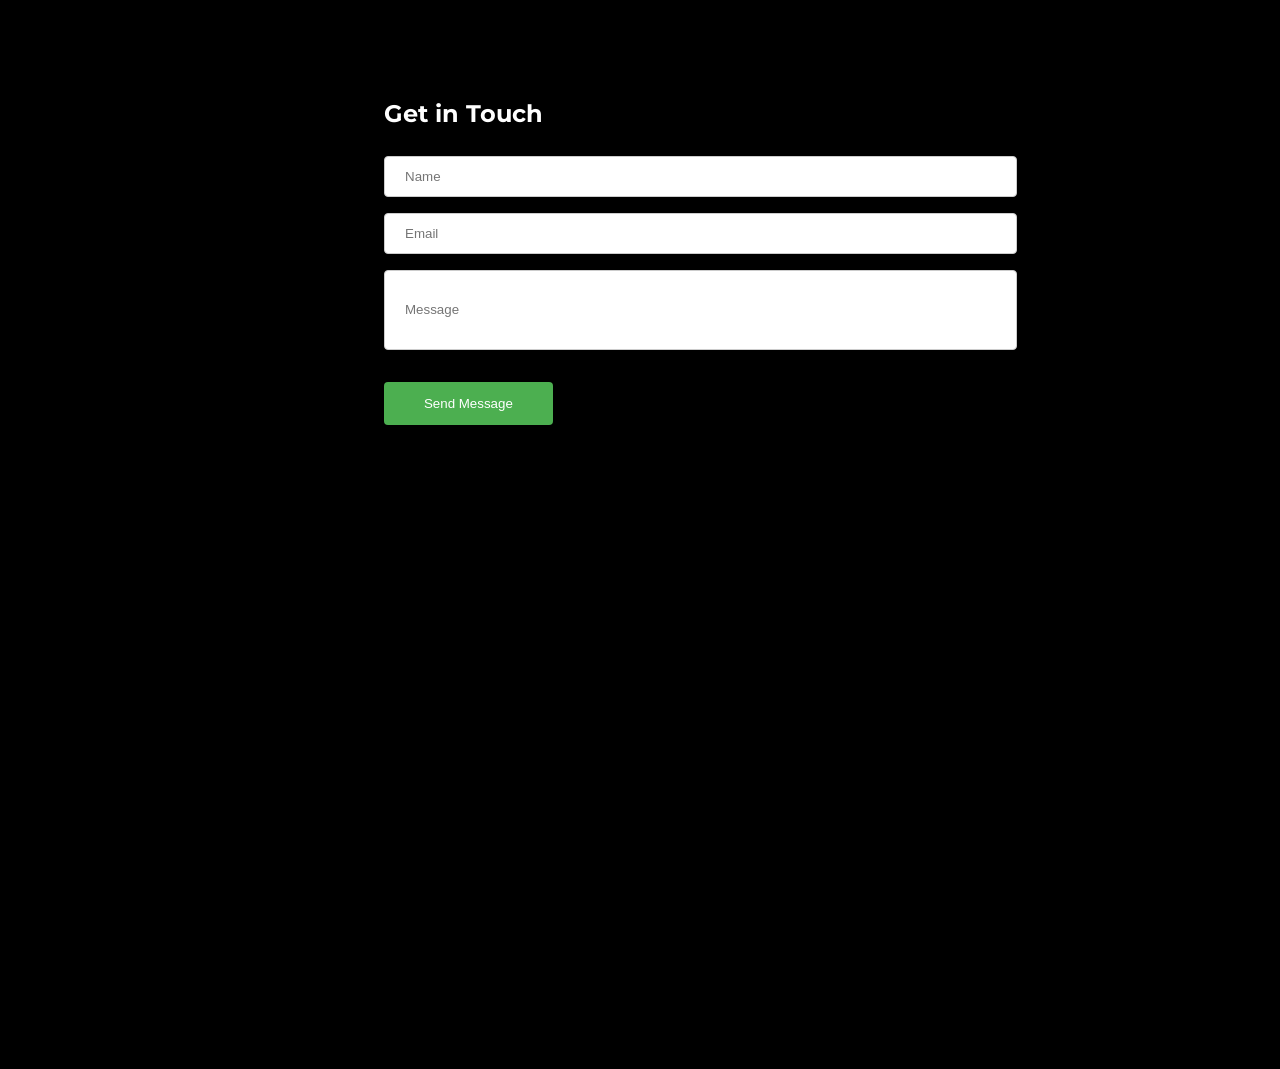
==== commit 74618b43: "hehehe" ====
--- a/indeks.html
+++ b/indeks.html
@@ -1,151 +1,138 @@
 <html lang="en">
-    <head>
-        <link rel="stylesheet" href="./style.css">
-        <meta charset="UTF-8">
-        <meta http-equiv="X-UA-Compatible" content="IE=edge">
-        <meta name="viewport" content="width=device-width, initial-scale=1.0">
-        <title>FRI - Personal Portfolio</title>
-        <link rel="preconnect" href="https://fonts.googleapis.com">
-        <link rel="preconnect" href="https://fonts.gstatic.com" crossorigin="crossorigin">
-        <link href="https://fonts.googleapis.com/css2?family=Montserrat&family=Roboto&display=swap" rel="stylesheet">
-    </head>
-
-    <body>
-        <!-- Sidebar -->
-        <header>
-            <nav>
-                <ul class="nav">
-                    <div class="navMenuDiv">
-                        <li>
-                            <a class="navMenu" href="#home">Home</a>
-                        </li>
-                        <li>
-                            <a class="navMenu" href="#about">About</a>
-                        </li>
-                        <li>
-                            <a class="navMenu" href="#portfolio">Portfolio</a>
-                        </li>
-                        <li>
-                            <a class="navMenu" href="#contact">Contact</a>
-                        </li>
-                    </div>
-                </ul>
-            </nav>
-        </header>
-
-        <main>
-            <!-- Home -->
-            <section class="templateHome">
-                <div>
-                    <img class="avatarHome" src="./assets/img.jpg" alt="">
-                </div>
-                <div id="home">
-                    <h1 class="namaHome">Fahri Nuralim</h1>
-                    <p class="kontenHome">Muamalat Associate Program at PT Bank Muamalat Indonesia Tbk</p>
-
-                    <div class="logoHomeDiv">
-                        <a href=""><img class="logoHome" src="./assets/facebook.png" alt=""></a>
-                        <a href="https://www.linkedin.com/in/fahrinuralim/"><img class="logoHome" src="./assets/linkedin.png" alt=""></a>
-                        <a href="https://www.instagram.com/fahri.nuralim/"><img class="logoHome" src="./assets/instagram.png" alt=""></a>
-                    </div>
-                    
-                </div>
-
-            </section>
-
-            <!-- About -->
-            <section class="templateAbout">
-                <div id="about">
-                    <div class="kontenNamaPorftolio">
-                        <h1>About</h1>
-                    </div>
-                    <img class="avatarAbout" src="./assets/img.jpg" alt="">
-                    <div class="gridAbout">
-                        <div class="kontenAboutLeft">
-                            <h1 class="kontenNameAbout">Fahri Nuralim</h1>
-                            <p class="kontenAboutLeftParagraf">Hello, I am a creative photographer based in New York and happy to travel all over Europe to capture your big day in candid and authentic photos. I will create a lasting memory of the people.</p>
-                            <button class="buttonReadMore"><a href="">Read More</a></button>
-                        </div>
-                        
-                        <table class="kontenTable">
-                            <tr>
-                                <td class="judulTable">Birthday</td>
-                                <td class="kontenTableIsi" >: 4 Oktober 1997</td>
-                            </tr>
-                            <tr>
-                                <td class="judulTable">Age</td>
-                                <td class="kontenTableIsi" >: 23 Tahun</td>
-                            </tr>
-                            <tr>
-                                <td class="judulTable">Address</td>
-                                <td class="kontenTableIsi" >: Bekasi, Jawa Barat, Indonesia</td>
-                            </tr>
-                            <tr>
-                                <td class="judulTable">Email</td>
-                                <td class="kontenTableIsi" >: fahri.nuralim@bankmuamalat.co.id</td>
-                            </tr>
-                            <tr>
-                                <td class="judulTable">Phone</td>
-                                <td class="kontenTableIsi" >: 08112282277</td>
-                            </tr>
-                            <tr>
-                                <td class="judulTable"> Study</td>
-                                <td class="kontenTableIsi" >: S1 Teknik Komputer</td>
-                            </tr>
-                        </table>
-                    </div>
-                </div>
-            </section>
-
-            <!-- Portfolio -->
-            <section class="templatePorftolio">
-                <div id="portfolio">
-                    <div class="kontenNamaPorftolio">
-                        <h1>Creative Portfolio</h1>
-                    </div>
-                    <div class="gridPortfolio">
-                        <img class="fotoPorftolio" src="./assets/img-bw.jpg" alt="">
-                        <img class="fotoPorftolio" src="./assets/img-bw.jpg" alt="">
-                        <img class="fotoPorftolio" src="./assets/img-bw.jpg" alt="">
-                        <img class="fotoPorftolio" src="./assets/img-bw.jpg" alt="">
-                        <img class="fotoPorftolio" src="./assets/img-bw.jpg" alt="">
-                        <img class="fotoPorftolio" src="./assets/img-bw.jpg" alt="">
-                        <img class="fotoPorftolio" src="./assets/img-bw.jpg" alt="">
-                        <img class="fotoPorftolio" src="./assets/img-bw.jpg" alt="">
-                        <img class="fotoPorftolio" src="./assets/img-bw.jpg" alt="">
-                        <img class="fotoPorftolio" src="./assets/img-bw.jpg" alt="">
-                        <img class="fotoPorftolio" src="./assets/img-bw.jpg" alt="">
-                        <img class="fotoPorftolio" src="./assets/img-bw.jpg" alt="">
-                    </div>
-                </div>
-            </section>
-
-            <!-- Contact -->
-            <section class="templateContact">
-                <div id="contact">
-                    <div class="kontenNamaPorftolio">
-                        <h1>Get in Touch</h1>
-
-                        <form action="">
-                            <ul class="ulContact">
-                                <li><input type="text" placeholder="Name"></li>
-                                <li><input type="text" placeholder="Email"></li>
-                                <li><input class="liMessage" type="text" placeholder="Message"></li>
-                            </ul>
-                           
-                        </form>
-
-                        <button class="buttonContact">Send Message</button>
-       
-                    </div>
-                </div>
-            </section>
-        </main>
-
-        <footer class="footerTest">
+   <head>
+      <link rel="stylesheet" href="./style.css">
+      <meta charset="UTF-8">
+      <meta http-equiv="X-UA-Compatible" content="IE=edge">
+      <meta name="viewport" content="width=device-width, initial-scale=1.0">
+      <title>FRI - Personal Portfolio</title>
+      <link rel="preconnect" href="https://fonts.googleapis.com">
+      <link rel="preconnect" href="https://fonts.gstatic.com" crossorigin="crossorigin">
+      <link href="https://fonts.googleapis.com/css2?family=Montserrat&family=Roboto&display=swap" rel="stylesheet">
+   </head>
+   <body>
+      <!-- Sidebar -->
+      <header>
+         <nav>
+            <ul class="nav">
+               <div class="navMenuDiv">
+                  <li>
+                     <a class="navMenu" href="#home">Home</a>
+                  </li>
+                  <li>
+                     <a class="navMenu" href="#about">About</a>
+                  </li>
+                  <li>
+                     <a class="navMenu" href="#portfolio">Portfolio</a>
+                  </li>
+                  <li>
+                     <a class="navMenu" href="#contact">Contact</a>
+                  </li>
+               </div>
+            </ul>
+         </nav>
+      </header>
+      <main>
+         <!-- Home -->
+         <section class="templateHome">
             <div>
-                <p class="footerTestParagraf">© 2021 MAP DB Created by Fahri Nuralim<p>
+               <img class="avatarHome" src="./assets/img.jpg" alt="">
             </div>
-        </footer>
-    </body>
+            <div id="home">
+               <h1 class="namaHome">Fahri Nuralim</h1>
+               <p class="kontenHome">Muamalat Associate Program at PT Bank Muamalat Indonesia Tbk</p>
+               <div class="logoHomeDiv">
+                  <a href=""><img class="logoHome" src="./assets/facebook.png" alt=""></a>
+                  <a href="https://www.linkedin.com/in/fahrinuralim/"><img class="logoHome" src="./assets/linkedin.png" alt=""></a>
+                  <a href="https://www.instagram.com/fahri.nuralim/"><img class="logoHome" src="./assets/instagram.png" alt=""></a>
+               </div>
+            </div>
+         </section>
+         <!-- About -->
+         <section class="templateAbout">
+            <div id="about">
+               <div class="kontenNamaPorftolio">
+                  <h1>About</h1>
+               </div>
+               <img class="avatarAbout" src="./assets/img.jpg" alt="">
+               <div class="gridAbout">
+                  <div class="kontenAboutLeft">
+                     <h1 class="kontenNameAbout">Fahri Nuralim</h1>
+                     <p class="kontenAboutLeftParagraf">Highly curious and detail-oriented Software Quality Assurance in a manual test environment and recent still learn about automated test. Ability to learn quickly often in high pressure situations. Easly collaborate with developers and project manager to accomplish milestones. Skilled in Java, Python, and SQA. Strong engineering professional with a Bachelor's degree focused in Computer Engineering from Telkom University.
+                        <button class="buttonReadMore"><a href="">Read More</a></button>
+                  </div>
+                  <table class="kontenTable">
+                     <tr>
+                        <td class="judulTable">Birthday</td>
+                        <td class="kontenTableIsi" >: 4 Oktober 1997</td>
+                     </tr>
+                     <tr>
+                        <td class="judulTable">Age</td>
+                        <td class="kontenTableIsi" >: 23 Tahun</td>
+                     </tr>
+                     <tr>
+                        <td class="judulTable">Address</td>
+                        <td class="kontenTableIsi" >: Bekasi, Jawa Barat, Indonesia</td>
+                     </tr>
+                     <tr>
+                        <td class="judulTable">Email</td>
+                        <td class="kontenTableIsi" >: fahri.nuralim@bankmuamalat.co.id</td>
+                     </tr>
+                     <tr>
+                        <td class="judulTable">Phone</td>
+                        <td class="kontenTableIsi" >: 08112282277</td>
+                     </tr>
+                     <tr>
+                        <td class="judulTable"> Study</td>
+                        <td class="kontenTableIsi" >: S1 Teknik Komputer</td>
+                     </tr>
+                  </table>
+               </div>
+            </div>
+         </section>
+         <!-- Portfolio -->
+         <section class="templatePorftolio">
+            <div id="portfolio">
+               <div class="kontenNamaPorftolio">
+                  <h1>Creative Portfolio</h1>
+               </div>
+               <div class="gridPortfolio">
+                  <img class="fotoPorftolio" src="./assets/img-bw.jpg" alt="">
+                  <img class="fotoPorftolio" src="./assets/img-bw.jpg" alt="">
+                  <img class="fotoPorftolio" src="./assets/img-bw.jpg" alt="">
+                  <img class="fotoPorftolio" src="./assets/img-bw.jpg" alt="">
+                  <img class="fotoPorftolio" src="./assets/img-bw.jpg" alt="">
+                  <img class="fotoPorftolio" src="./assets/img-bw.jpg" alt="">
+                  <img class="fotoPorftolio" src="./assets/img-bw.jpg" alt="">
+                  <img class="fotoPorftolio" src="./assets/img-bw.jpg" alt="">
+                  <img class="fotoPorftolio" src="./assets/img-bw.jpg" alt="">
+                  <img class="fotoPorftolio" src="./assets/img-bw.jpg" alt="">
+                  <img class="fotoPorftolio" src="./assets/img-bw.jpg" alt="">
+                  <img class="fotoPorftolio" src="./assets/img-bw.jpg" alt="">
+               </div>
+            </div>
+         </section>
+         <!-- Contact -->
+         <section class="templateContact">
+            <div id="contact">
+               <div class="kontenNamaPorftolio">
+                  <h1>Get in Touch</h1>
+                  <form action="">
+                     <ul class="ulContact">
+                        <li><input type="text" placeholder="Name"></li>
+                        <li><input type="text" placeholder="Email"></li>
+                        <li><input class="liMessage" type="text" placeholder="Message"></li>
+                     </ul>
+                  </form>
+                  <button class="buttonContact">Send Message</button>
+               </div>
+            </div>
+         </section>
+      </main>
+      <footer class="footerTest">
+         <div>
+            <p class="footerTestParagraf">© 2021 MAP DB Created by Fahri Nuralim
+            <p>
+         </div>
+      </footer>
+   </body>
 </html>
--- a/style.css
+++ b/style.css
@@ -147,7 +147,7 @@
   display:flex;
   padding: 10vh 10vw;
   background-color: black;
-  height: 150%;
+  height: auto;
 }
 
 .kontenNamaPorftolio{
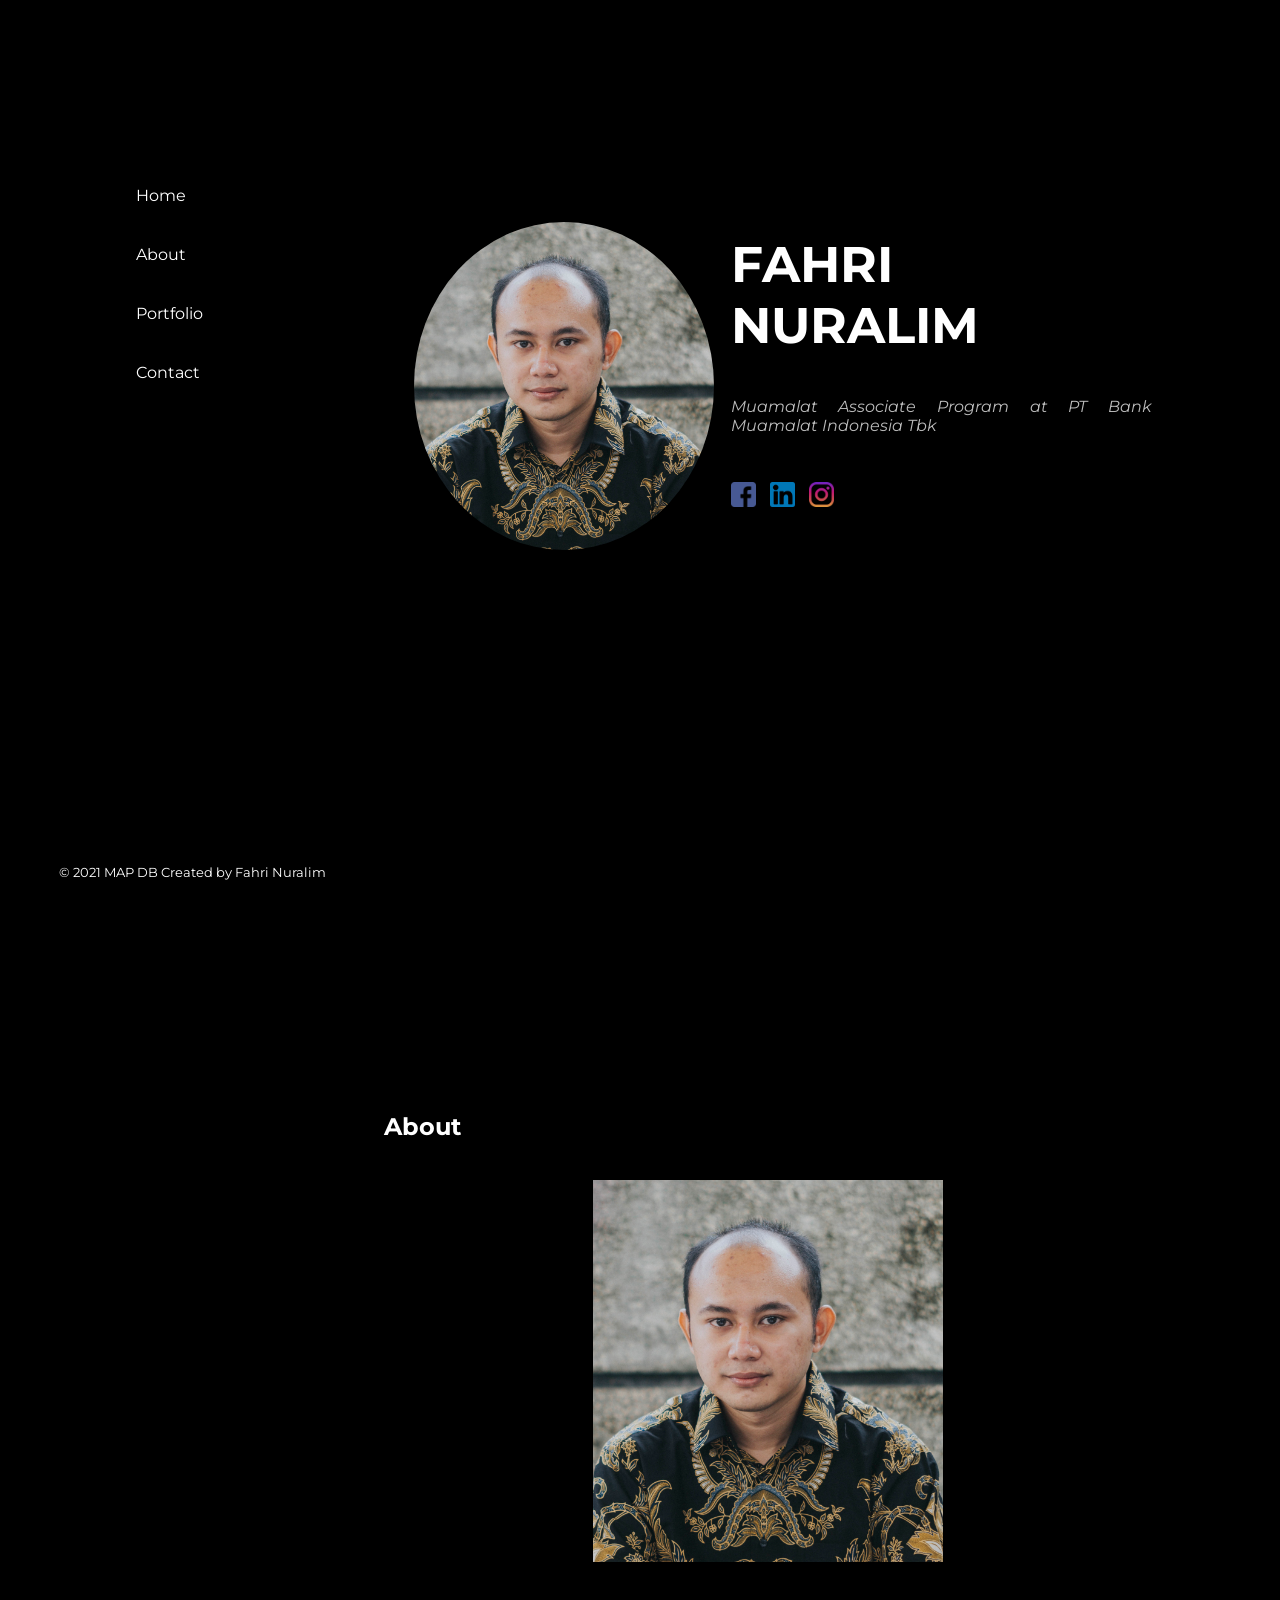
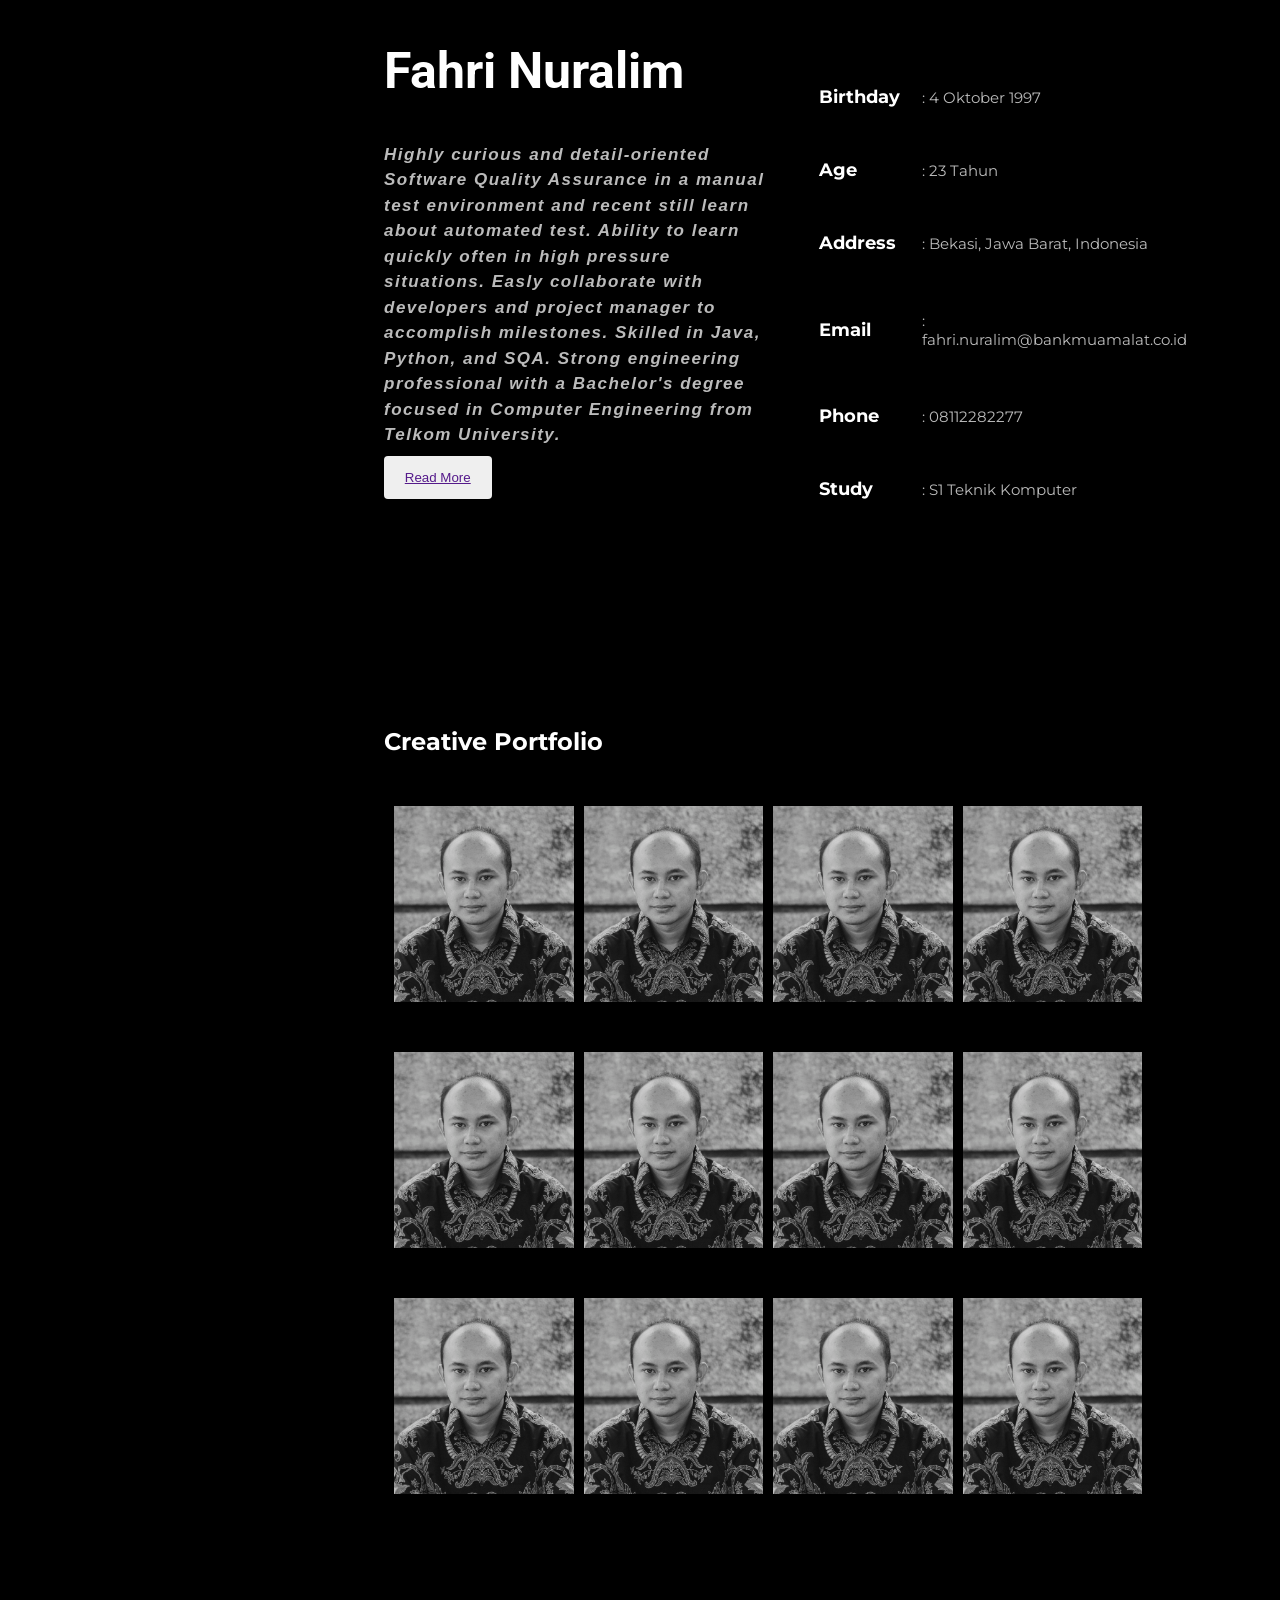
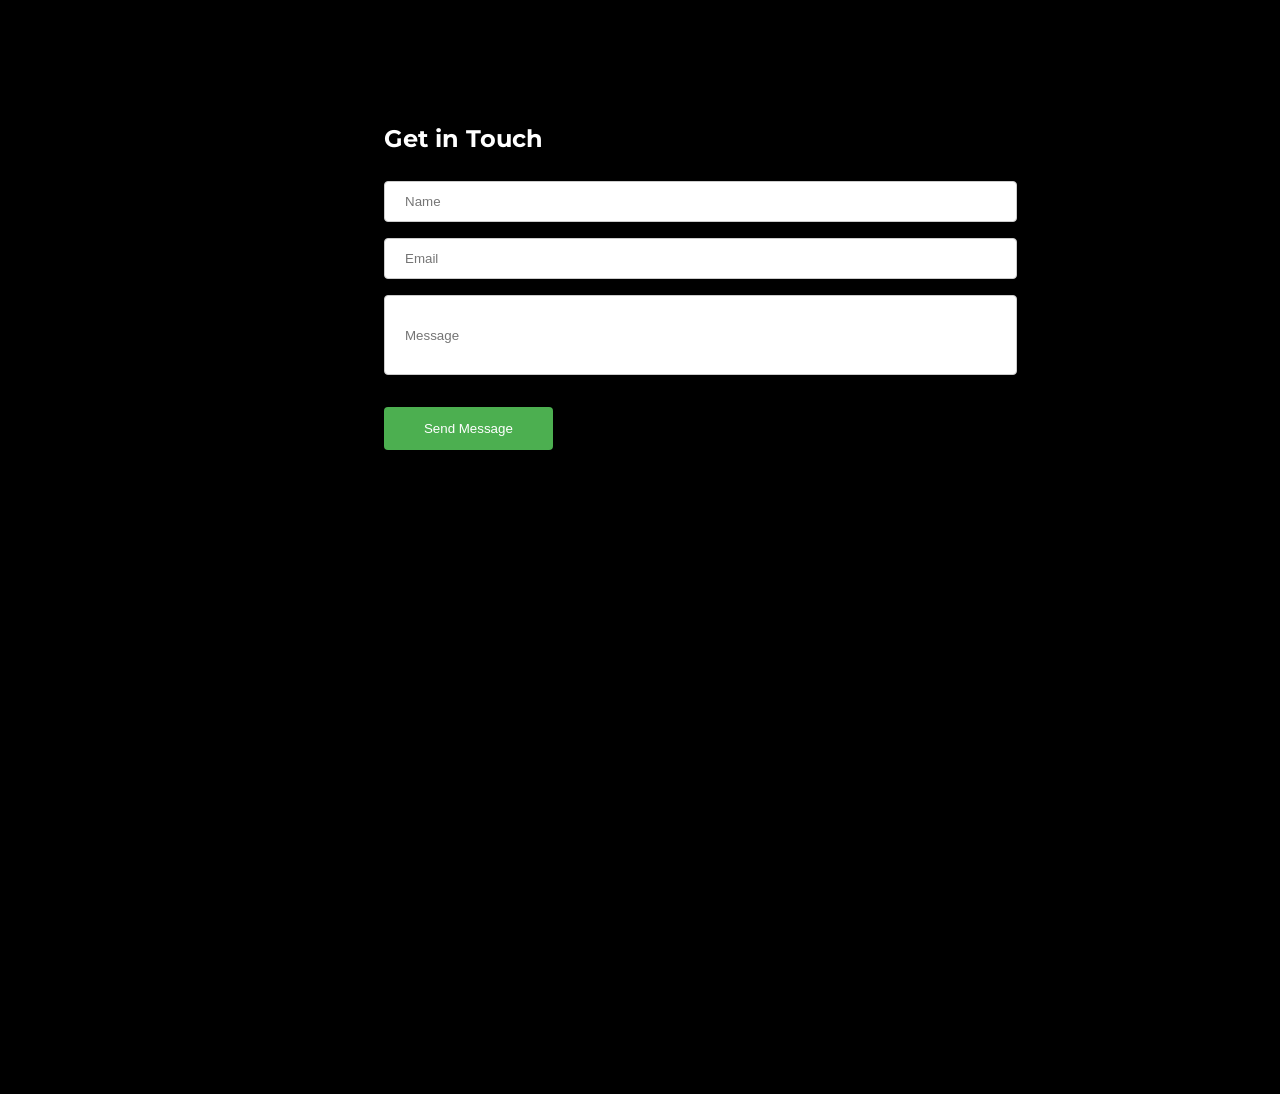
==== commit f062bb2b: "1" ====
--- a/indeks.html
+++ b/indeks.html
@@ -58,7 +58,7 @@
                   <div class="kontenAboutLeft">
                      <h1 class="kontenNameAbout">Fahri Nuralim</h1>
                      <p class="kontenAboutLeftParagraf">Highly curious and detail-oriented Software Quality Assurance in a manual test environment and recent still learn about automated test. Ability to learn quickly often in high pressure situations. Easly collaborate with developers and project manager to accomplish milestones. Skilled in Java, Python, and SQA. Strong engineering professional with a Bachelor's degree focused in Computer Engineering from Telkom University.
-                        <button class="buttonReadMore"><a href="">Read More</a></button>
+                     <br><button class="buttonReadMore"><a href="">Read More</a></button>
                   </div>
                   <table class="kontenTable">
                      <tr>
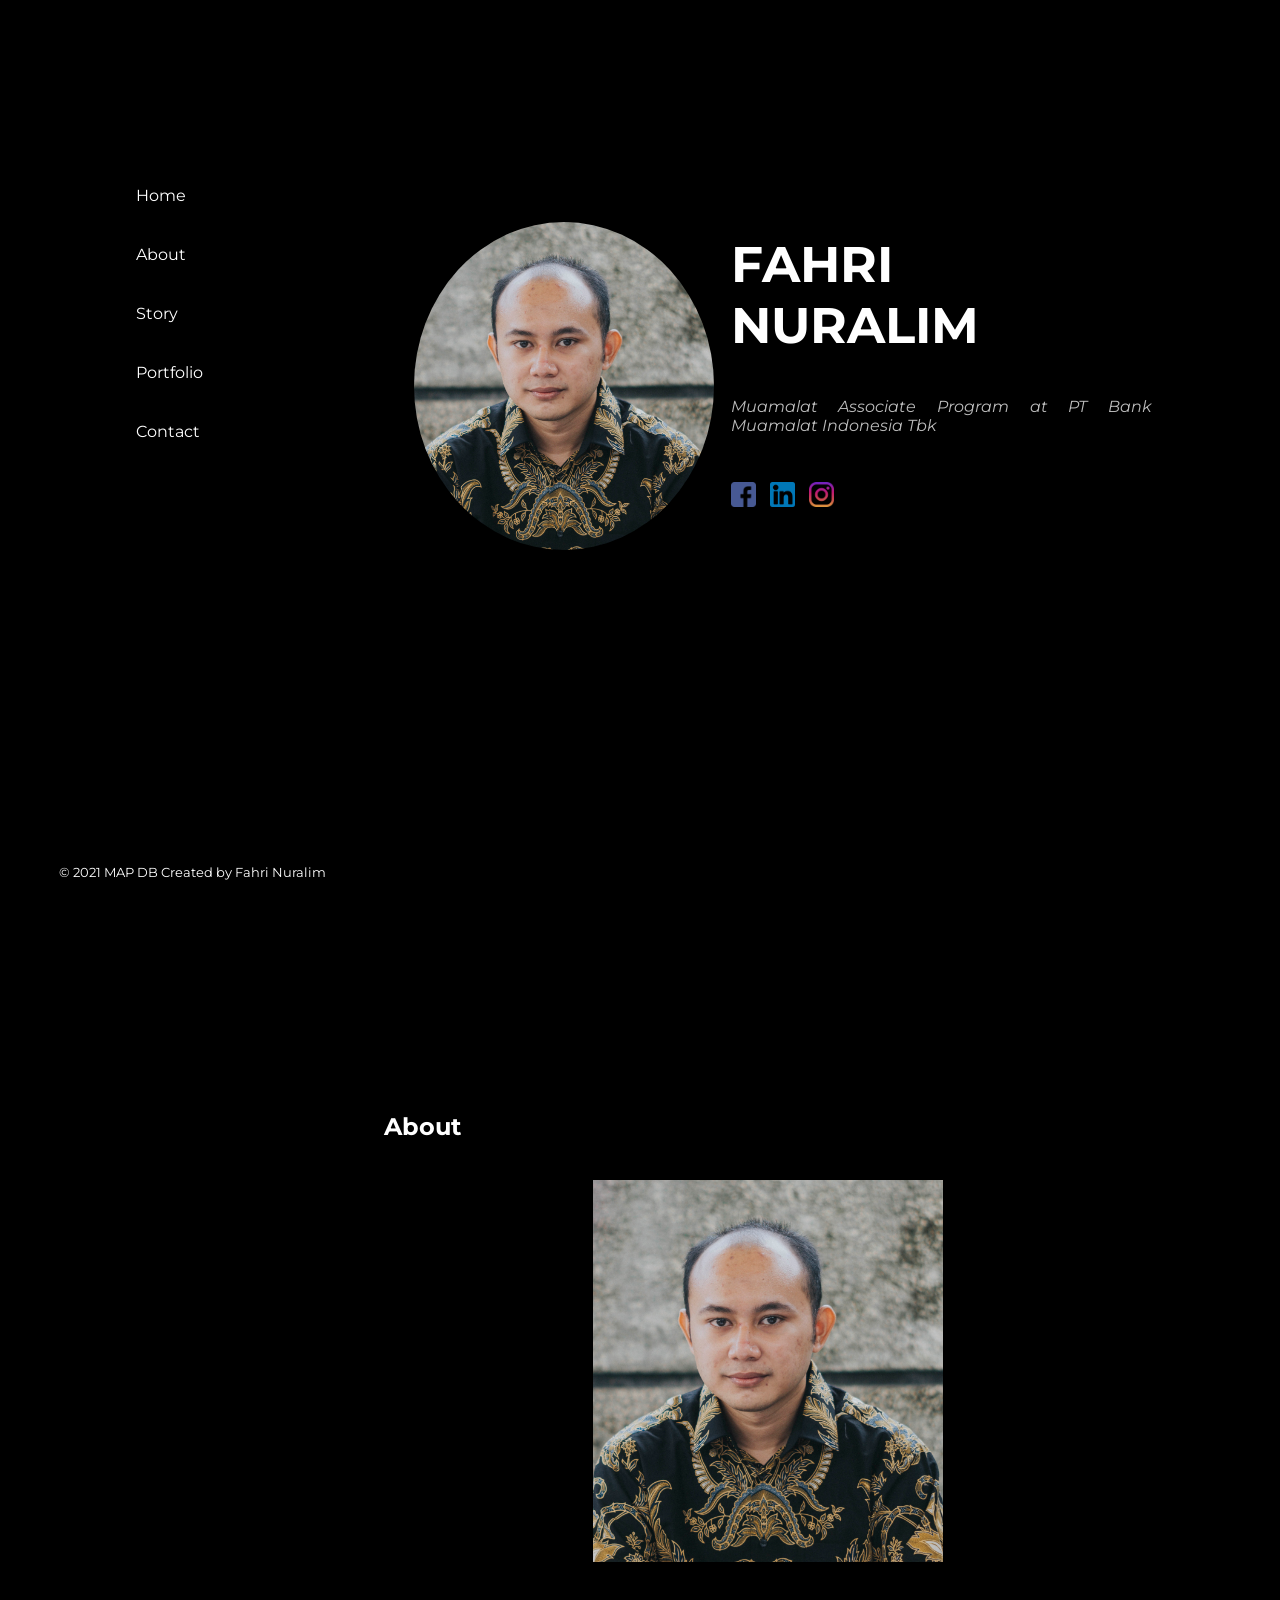
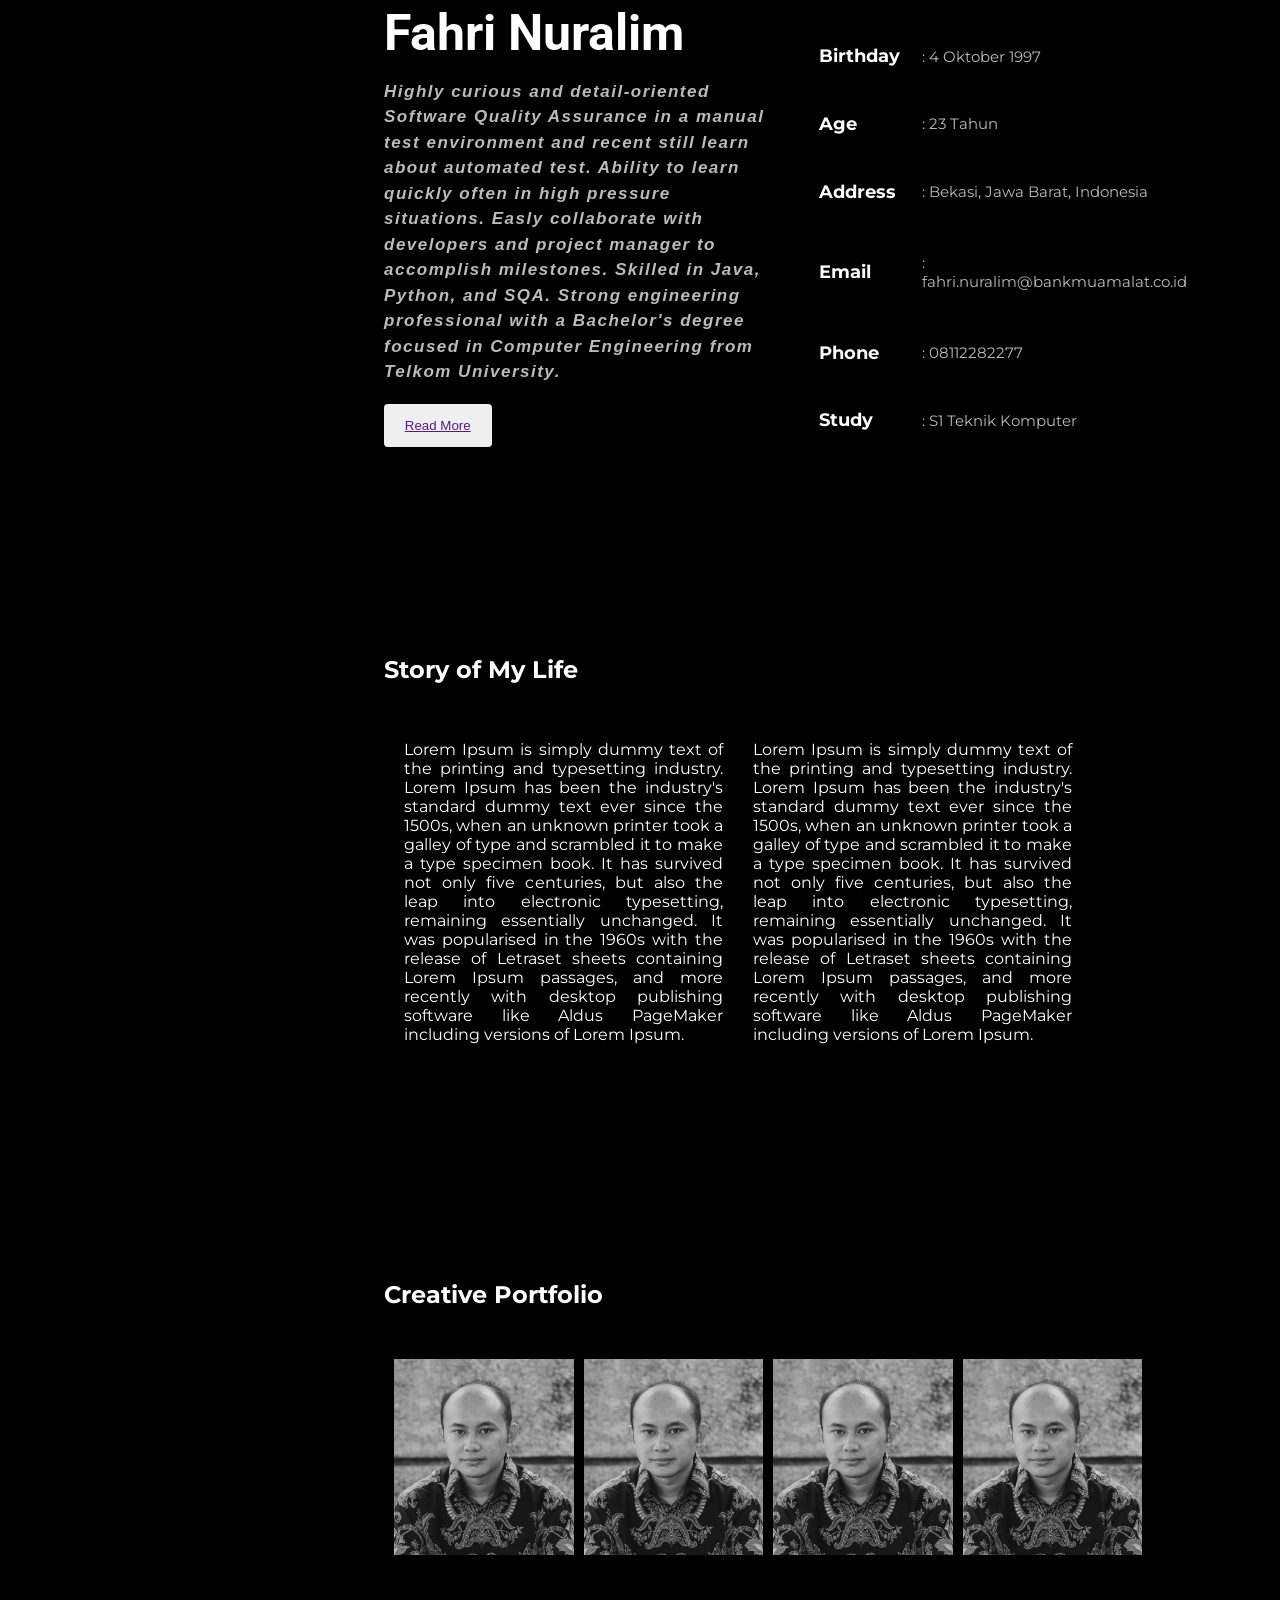
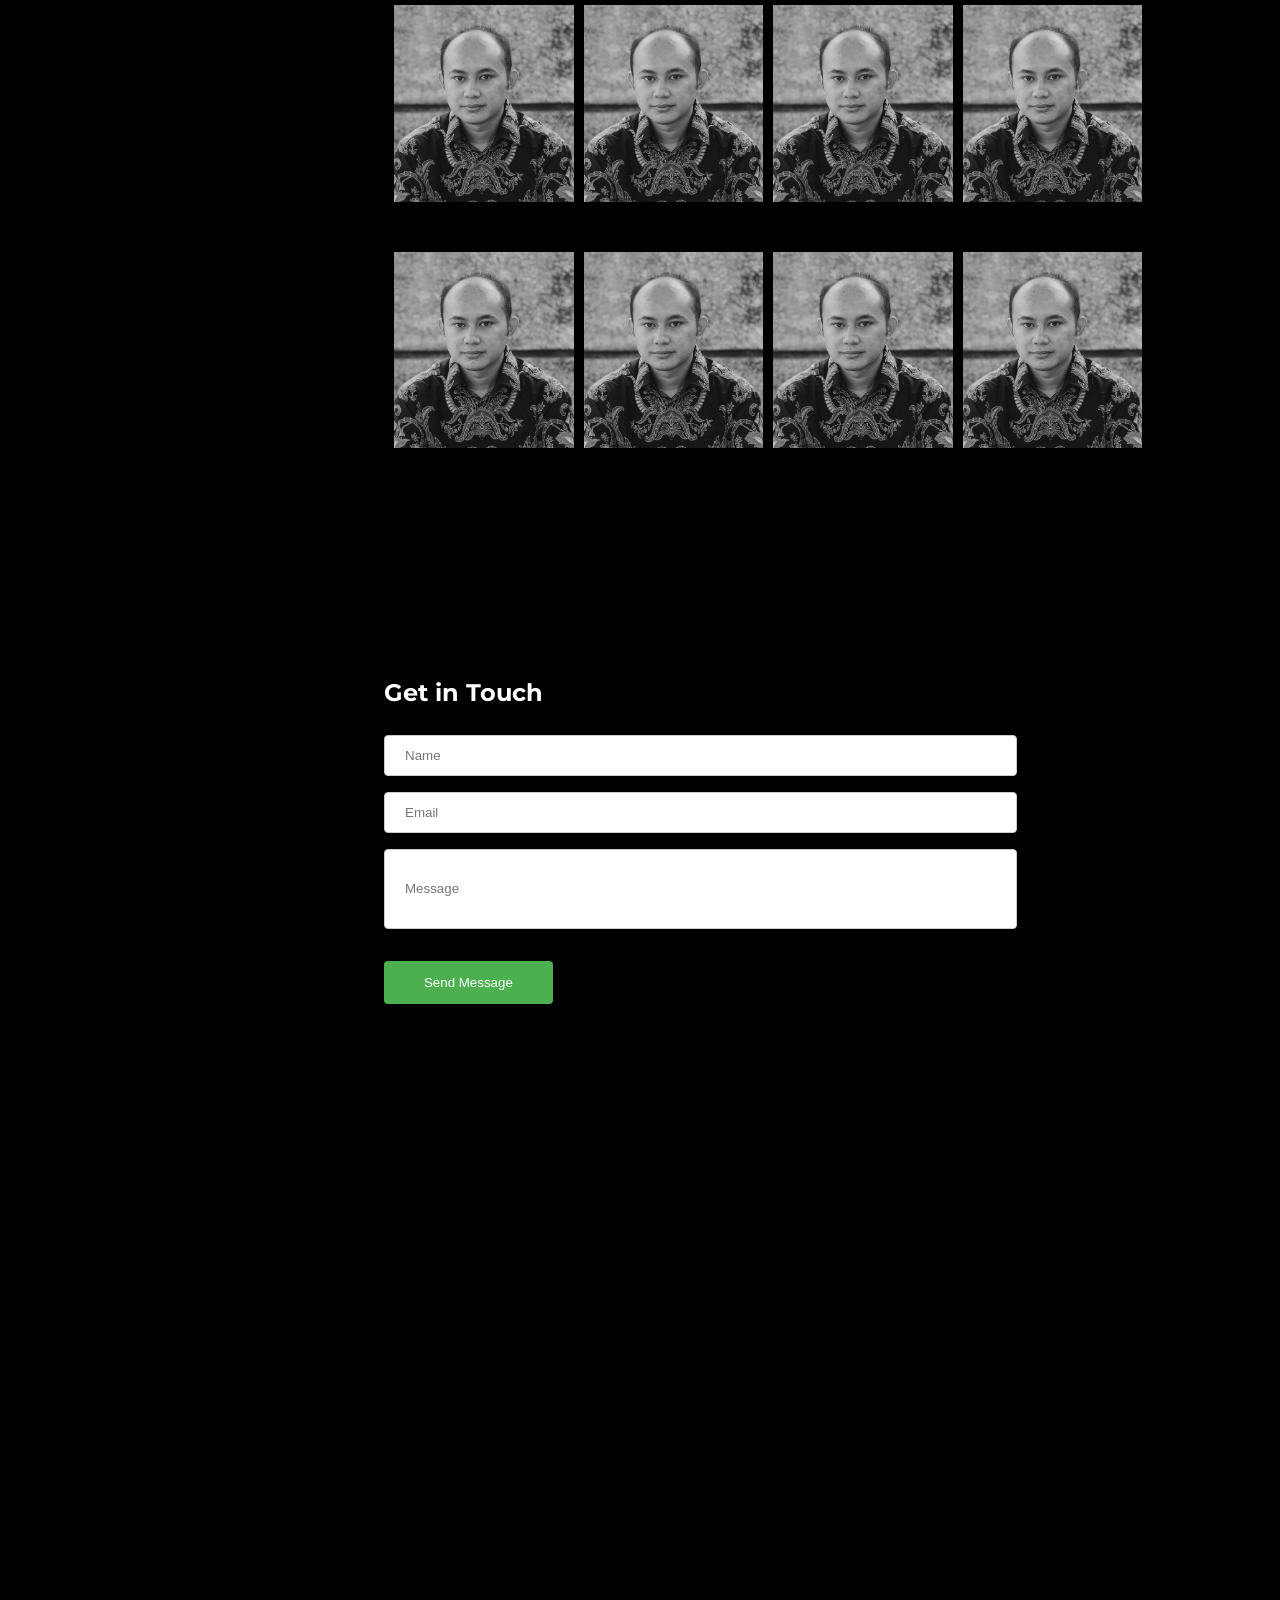
==== commit 361f523d: "4" ====
--- a/indeks.html
+++ b/indeks.html
@@ -1,138 +1,163 @@
 <html lang="en">
-   <head>
-      <link rel="stylesheet" href="./style.css">
-      <meta charset="UTF-8">
-      <meta http-equiv="X-UA-Compatible" content="IE=edge">
-      <meta name="viewport" content="width=device-width, initial-scale=1.0">
-      <title>FRI - Personal Portfolio</title>
-      <link rel="preconnect" href="https://fonts.googleapis.com">
-      <link rel="preconnect" href="https://fonts.gstatic.com" crossorigin="crossorigin">
-      <link href="https://fonts.googleapis.com/css2?family=Montserrat&family=Roboto&display=swap" rel="stylesheet">
-   </head>
-   <body>
-      <!-- Sidebar -->
-      <header>
-         <nav>
-            <ul class="nav">
-               <div class="navMenuDiv">
-                  <li>
-                     <a class="navMenu" href="#home">Home</a>
-                  </li>
-                  <li>
-                     <a class="navMenu" href="#about">About</a>
-                  </li>
-                  <li>
-                     <a class="navMenu" href="#portfolio">Portfolio</a>
-                  </li>
-                  <li>
-                     <a class="navMenu" href="#contact">Contact</a>
-                  </li>
-               </div>
-            </ul>
-         </nav>
-      </header>
-      <main>
-         <!-- Home -->
-         <section class="templateHome">
+    <head>
+        <link rel="stylesheet" href="./style.css">
+        <meta charset="UTF-8">
+        <meta http-equiv="X-UA-Compatible" content="IE=edge">
+        <meta name="viewport" content="width=device-width, initial-scale=1.0">
+        <title>FRI - Personal Portfolio</title>
+        <link rel="preconnect" href="https://fonts.googleapis.com">
+        <link rel="preconnect" href="https://fonts.gstatic.com" crossorigin="crossorigin">
+        <link href="https://fonts.googleapis.com/css2?family=Montserrat&family=Roboto&display=swap" rel="stylesheet">
+    </head>
+    <body>
+        <!-- Sidebar -->
+        <header>
+            <nav>
+                <ul class="nav">
+                    <div class="navMenuDiv">
+                        <li>
+                            <a class="navMenu" href="#home">Home</a>
+                        </li>
+                        <li>
+                            <a class="navMenu" href="#about">About</a>
+                        </li>
+                        <li>
+                            <a class="navMenu" href="#story">Story</a>
+                        </li>
+                        <li>
+                            <a class="navMenu" href="#portfolio">Portfolio</a>
+                        </li>
+                        <li>
+                            <a class="navMenu" href="#contact">Contact</a>
+                        </li>
+                    </div>
+                </ul>
+            </nav>
+        </header>
+        <main>
+            <!-- Home -->
+            <section class="templateHome">
+                <div>
+                    <img class="avatarHome" src="./assets/img.jpg" alt="">
+                </div>
+                <div id="home">
+                    <h1 class="namaHome">Fahri Nuralim</h1>
+                    <p class="kontenHome">Muamalat Associate Program at PT Bank Muamalat Indonesia Tbk</p>
+                    <div class="logoHomeDiv">
+                        <a href=""><img class="logoHome" src="./assets/facebook.png" alt=""></a>
+                        <a href="https://www.linkedin.com/in/fahrinuralim/"><img class="logoHome" src="./assets/linkedin.png" alt=""></a>
+                        <a href="https://www.instagram.com/fahri.nuralim/"><img class="logoHome" src="./assets/instagram.png" alt=""></a>
+                    </div>
+                </div>
+            </section>
+            <!-- About -->
+            <section class="templateAbout">
+                <div id="about">
+                    <div class="kontenNamaPorftolio">
+                        <h1>About</h1>
+                    </div>
+                    <img class="avatarAbout" src="./assets/img.jpg" alt="">
+                    <div class="gridAbout">
+                        <div class="kontenAboutLeft">
+                            <h1 class="kontenNameAbout">Fahri Nuralim</h1>
+                            <p class="kontenAboutLeftParagraf">Highly curious and detail-oriented Software Quality Assurance in a manual test environment and recent still learn about automated test. Ability to learn quickly often in high pressure situations. Easly collaborate with developers and project manager to accomplish milestones. Skilled in Java, Python, and SQA. Strong engineering professional with a Bachelor's degree focused in Computer Engineering from Telkom University.
+                            <div>
+                                <button class="buttonReadMore"><a href="">Read More</a></button>
+                            </div>
+                        </div>
+                        <table class="kontenTable">
+                            <tr>
+                                <td class="judulTable">Birthday</td>
+                                <td class="kontenTableIsi" >: 4 Oktober 1997</td>
+                            </tr>
+                            <tr>
+                                <td class="judulTable">Age</td>
+                                <td class="kontenTableIsi" >: 23 Tahun</td>
+                            </tr>
+                            <tr>
+                                <td class="judulTable">Address</td>
+                                <td class="kontenTableIsi" >: Bekasi, Jawa Barat, Indonesia</td>
+                            </tr>
+                            <tr>
+                                <td class="judulTable">Email</td>
+                                <td class="kontenTableIsi" >: fahri.nuralim@bankmuamalat.co.id</td>
+                            </tr>
+                            <tr>
+                                <td class="judulTable">Phone</td>
+                                <td class="kontenTableIsi" >: 08112282277</td>
+                            </tr>
+                            <tr>
+                                <td class="judulTable"> Study</td>
+                                <td class="kontenTableIsi" >: S1 Teknik Komputer</td>
+                            </tr>
+                        </table>
+                    </div>
+                </div>
+            </section>
+            <!-- Portfolio -->
+            <section class="templatePorftolio">
+                <div id="story">
+                    <div class="kontenNamaPorftolio">
+                        <h1>Story of My Life</h1>
+                    </div>
+                    <div class="gridStory">
+                        <div class="gridStoryItem">
+                            <p>
+                                Lorem Ipsum is simply dummy text of the printing and typesetting industry. Lorem Ipsum has been the industry's standard dummy text ever since the 1500s, when an unknown printer took a galley of type and scrambled it to make a type specimen book. It has survived not only five centuries, but also the leap into electronic typesetting, remaining essentially unchanged. It was popularised in the 1960s with the release of Letraset sheets containing Lorem Ipsum passages, and more recently with desktop publishing software like Aldus PageMaker including versions of Lorem Ipsum.
+                            </p>
+                        </div>
+                        <div class="gridStoryItem">
+                            <p>
+                                Lorem Ipsum is simply dummy text of the printing and typesetting industry. Lorem Ipsum has been the industry's standard dummy text ever since the 1500s, when an unknown printer took a galley of type and scrambled it to make a type specimen book. It has survived not only five centuries, but also the leap into electronic typesetting, remaining essentially unchanged. It was popularised in the 1960s with the release of Letraset sheets containing Lorem Ipsum passages, and more recently with desktop publishing software like Aldus PageMaker including versions of Lorem Ipsum.
+                            </p>
+                        </div>
+                    </div>
+                </div>
+            </section>
+            <!-- Portfolio -->
+            <section class="templatePorftolio">
+                <div id="portfolio">
+                    <div class="kontenNamaPorftolio">
+                        <h1>Creative Portfolio</h1>
+                    </div>
+                    <div class="gridPortfolio">
+                        <img class="fotoPorftolio" src="./assets/img-bw.jpg" alt="">
+                        <img class="fotoPorftolio" src="./assets/img-bw.jpg" alt="">
+                        <img class="fotoPorftolio" src="./assets/img-bw.jpg" alt="">
+                        <img class="fotoPorftolio" src="./assets/img-bw.jpg" alt="">
+                        <img class="fotoPorftolio" src="./assets/img-bw.jpg" alt="">
+                        <img class="fotoPorftolio" src="./assets/img-bw.jpg" alt="">
+                        <img class="fotoPorftolio" src="./assets/img-bw.jpg" alt="">
+                        <img class="fotoPorftolio" src="./assets/img-bw.jpg" alt="">
+                        <img class="fotoPorftolio" src="./assets/img-bw.jpg" alt="">
+                        <img class="fotoPorftolio" src="./assets/img-bw.jpg" alt="">
+                        <img class="fotoPorftolio" src="./assets/img-bw.jpg" alt="">
+                        <img class="fotoPorftolio" src="./assets/img-bw.jpg" alt="">
+                    </div>
+                </div>
+            </section>
+            <!-- Contact -->
+            <section class="templateContact">
+                <div id="contact">
+                    <div class="kontenNamaPorftolio">
+                        <h1>Get in Touch</h1>
+                        <form action="">
+                            <ul class="ulContact">
+                                <li><input type="text" placeholder="Name"></li>
+                                <li><input type="text" placeholder="Email"></li>
+                                <li><input class="liMessage" type="text" placeholder="Message"></li>
+                            </ul>
+                        </form>
+                        <button class="buttonContact">Send Message</button>
+                    </div>
+                </div>
+            </section>
+        </main>
+        <footer class="footerTest">
             <div>
-               <img class="avatarHome" src="./assets/img.jpg" alt="">
+                <p class="footerTestParagraf">© 2021 MAP DB Created by Fahri Nuralim
+                <p>
             </div>
-            <div id="home">
-               <h1 class="namaHome">Fahri Nuralim</h1>
-               <p class="kontenHome">Muamalat Associate Program at PT Bank Muamalat Indonesia Tbk</p>
-               <div class="logoHomeDiv">
-                  <a href=""><img class="logoHome" src="./assets/facebook.png" alt=""></a>
-                  <a href="https://www.linkedin.com/in/fahrinuralim/"><img class="logoHome" src="./assets/linkedin.png" alt=""></a>
-                  <a href="https://www.instagram.com/fahri.nuralim/"><img class="logoHome" src="./assets/instagram.png" alt=""></a>
-               </div>
-            </div>
-         </section>
-         <!-- About -->
-         <section class="templateAbout">
-            <div id="about">
-               <div class="kontenNamaPorftolio">
-                  <h1>About</h1>
-               </div>
-               <img class="avatarAbout" src="./assets/img.jpg" alt="">
-               <div class="gridAbout">
-                  <div class="kontenAboutLeft">
-                     <h1 class="kontenNameAbout">Fahri Nuralim</h1>
-                     <p class="kontenAboutLeftParagraf">Highly curious and detail-oriented Software Quality Assurance in a manual test environment and recent still learn about automated test. Ability to learn quickly often in high pressure situations. Easly collaborate with developers and project manager to accomplish milestones. Skilled in Java, Python, and SQA. Strong engineering professional with a Bachelor's degree focused in Computer Engineering from Telkom University.
-                     <br><button class="buttonReadMore"><a href="">Read More</a></button>
-                  </div>
-                  <table class="kontenTable">
-                     <tr>
-                        <td class="judulTable">Birthday</td>
-                        <td class="kontenTableIsi" >: 4 Oktober 1997</td>
-                     </tr>
-                     <tr>
-                        <td class="judulTable">Age</td>
-                        <td class="kontenTableIsi" >: 23 Tahun</td>
-                     </tr>
-                     <tr>
-                        <td class="judulTable">Address</td>
-                        <td class="kontenTableIsi" >: Bekasi, Jawa Barat, Indonesia</td>
-                     </tr>
-                     <tr>
-                        <td class="judulTable">Email</td>
-                        <td class="kontenTableIsi" >: fahri.nuralim@bankmuamalat.co.id</td>
-                     </tr>
-                     <tr>
-                        <td class="judulTable">Phone</td>
-                        <td class="kontenTableIsi" >: 08112282277</td>
-                     </tr>
-                     <tr>
-                        <td class="judulTable"> Study</td>
-                        <td class="kontenTableIsi" >: S1 Teknik Komputer</td>
-                     </tr>
-                  </table>
-               </div>
-            </div>
-         </section>
-         <!-- Portfolio -->
-         <section class="templatePorftolio">
-            <div id="portfolio">
-               <div class="kontenNamaPorftolio">
-                  <h1>Creative Portfolio</h1>
-               </div>
-               <div class="gridPortfolio">
-                  <img class="fotoPorftolio" src="./assets/img-bw.jpg" alt="">
-                  <img class="fotoPorftolio" src="./assets/img-bw.jpg" alt="">
-                  <img class="fotoPorftolio" src="./assets/img-bw.jpg" alt="">
-                  <img class="fotoPorftolio" src="./assets/img-bw.jpg" alt="">
-                  <img class="fotoPorftolio" src="./assets/img-bw.jpg" alt="">
-                  <img class="fotoPorftolio" src="./assets/img-bw.jpg" alt="">
-                  <img class="fotoPorftolio" src="./assets/img-bw.jpg" alt="">
-                  <img class="fotoPorftolio" src="./assets/img-bw.jpg" alt="">
-                  <img class="fotoPorftolio" src="./assets/img-bw.jpg" alt="">
-                  <img class="fotoPorftolio" src="./assets/img-bw.jpg" alt="">
-                  <img class="fotoPorftolio" src="./assets/img-bw.jpg" alt="">
-                  <img class="fotoPorftolio" src="./assets/img-bw.jpg" alt="">
-               </div>
-            </div>
-         </section>
-         <!-- Contact -->
-         <section class="templateContact">
-            <div id="contact">
-               <div class="kontenNamaPorftolio">
-                  <h1>Get in Touch</h1>
-                  <form action="">
-                     <ul class="ulContact">
-                        <li><input type="text" placeholder="Name"></li>
-                        <li><input type="text" placeholder="Email"></li>
-                        <li><input class="liMessage" type="text" placeholder="Message"></li>
-                     </ul>
-                  </form>
-                  <button class="buttonContact">Send Message</button>
-               </div>
-            </div>
-         </section>
-      </main>
-      <footer class="footerTest">
-         <div>
-            <p class="footerTestParagraf">© 2021 MAP DB Created by Fahri Nuralim
-            <p>
-         </div>
-      </footer>
-   </body>
+        </footer>
+    </body>
 </html>
--- a/style.css
+++ b/style.css
@@ -1,243 +1,255 @@
 body {
-    margin: 0;
-    padding: 0;
-    background: black;
-    height: 100%;
-    color: white;
+	margin: 0;
+	padding: 0;
+	background: black;
+	height: 100%;
+	color: white;
 }
 
 .nav {
-  list-style-type: none;
-  margin: 0;
-  width: 25%;
-  background-color: #000000;
-  position: fixed;
-  overflow: auto;
+	list-style-type: none;
+	margin: 0;
+	width: 25%;
+	background-color: #000000;
+	position: fixed;
+	overflow: auto;
 }
 
 .navMenu {
-  display: block;
-  color: rgb(255, 255, 255);
-  padding: 8px 16px;
-  text-decoration: none;
-  font-family: "Montserrat";
-  padding: 20px 0;
+	display: block;
+	color: rgb(255, 255, 255);
+	padding: 8px 16px;
+	text-decoration: none;
+	font-family: "Montserrat";
+	padding: 20px 0;
 }
 
 a.nav_menu:hover {
-  background-color: #555;
-  color: white;
+	background-color: #555;
+	color: white;
 }
 
 .navMenuDiv {
-    margin-top: 20%;
-    margin-left: 30%;
-    text-align: left;
+	margin-top: 20%;
+	margin-left: 30%;
+	text-align: left;
 }
 
 ul {
-    list-style-type: none;
+	list-style-type: none;
 }
 
 .avatarAbout {
-  display: flex;
-  width: 350px;
-  margin-left: auto;
-  margin-right: auto;
-  margin-top: 5%;
+	display: flex;
+	width: 350px;
+	margin-left: auto;
+	margin-right: auto;
+	margin-top: 5%;
 }
 
 .templateHome {
-  margin-left: 20%;
-  display: flex;
-  height: 80%;
-  padding: 10vh 10vw;
-  background-color: black;
-  margin-top: 8%;
+	margin-left: 20%;
+	display: flex;
+	height: 80%;
+	padding: 10vh 10vw;
+	background-color: black;
+	margin-top: 8%;
 }
 
 .namaHome {
-  text-transform: uppercase;
-  font-family: "Montserrat";
-  margin-left: 10%;
-  font-size: 50;
+	text-transform: uppercase;
+	font-family: "Montserrat";
+	margin-left: 10%;
+	font-size: 50;
 }
 
 .kontenHome {
-  font-family: "Montserrat";
-  justify-content: center;
-  text-align: justify;
-  margin-left: 10%; 
-  color: rgb(187, 187, 187);
-  font-style: italic;
-  margin-top: 0;
+	font-family: "Montserrat";
+	justify-content: center;
+	text-align: justify;
+	margin-left: 10%;
+	color: rgb(187, 187, 187);
+	font-style: italic;
+	margin-top: 0;
 }
 
 .avatarHome {
-  margin-left: 10%;
-  margin-top: 10%;
-  border-radius: 100%;
-  width: 300px;
+	margin-left: 10%;
+	margin-top: 10%;
+	border-radius: 100%;
+	width: 300px;
 }
 
 .templateAbout {
-  margin-left: 20%;
-  display:flex;
-  padding: 10vh 10vw;
-  background-color: black;
-}
-
-.gridAbout{
-  display: grid;
-  width: 100%;
-  grid-template-columns: 50% 1fr;
-  margin-top: 5%;
-}
-
-.kontenNameAbout{
-  font-size: 50;
-  font-family: "Roboto";
-  text-align: left;
-  color: white;
-  font-weight: bold;
+	margin-left: 20%;
+	display: flex;
+	padding: 10vh 10vw;
+	background-color: black;
+}
+
+.gridAbout {
+	display: grid;
+	width: 100%;
+	grid-template-columns: 50% 1fr;
+	margin: 0;
+}
+
+.kontenNameAbout {
+	font-size: 50;
+	font-family: "Roboto";
+	text-align: left;
+	color: white;
+	font-weight: bold;
+	margin-bottom: 0;
 }
 
 .kontenAboutLeft {
-  font-family: "Montserrat";
-  justify-content: left;
-  color: rgb(94, 55, 55);
-}
-
-.kontenAboutLeftParagraf{
-  font-size: 17;
-  font-style: italic;
-  color: rgb(187, 187, 187);
-  font-weight: bold;
-  line-height: 1.5;
-  letter-spacing: 1.5;
-  font-family: Arial, Helvetica, sans-serif;
-  margin-bottom: 20px;
-}
-
-.kontenTable{
-  font-family: "Montserrat";
-  margin-left: 10%;
-  margin-top: 15%;
+	font-family: "Montserrat";
+	justify-content: left;
+	color: rgb(94, 55, 55);
+}
+
+.kontenAboutLeftParagraf {
+	font-size: 17;
+	font-style: italic;
+	color: rgb(187, 187, 187);
+	font-weight: bold;
+	line-height: 1.5;
+	letter-spacing: 1.5;
+	font-family: Arial, Helvetica, sans-serif;
+	margin-bottom: 3%;
+}
+
+.kontenTable {
+	font-family: "Montserrat";
+	margin-left: 10%;
+	margin-top: 15%;
 }
 
 td {
-  text-align: left;
-  padding: 10px;
-  font-size: small;
-  color: rgb(187, 187, 187);
+	text-align: left;
+	padding: 10px;
+	font-size: small;
+	color: rgb(187, 187, 187);
 }
 
 .judulTable {
-  font-size: 18;
-  font-weight: bold;
-  color: white;
+	font-size: 18;
+	font-weight: bold;
+	color: white;
 }
 
 .kontenTableIsi {
-  font-size: 15;
+	font-size: 15;
 }
 
 .templatePorftolio {
-  margin-left: 20%;
-  display:flex;
-  padding: 10vh 10vw;
-  background-color: black;
-  height: auto;
-}
-
-.kontenNamaPorftolio{
-  font-family: "Montserrat";
-  font-weight: bold;
-}
-
-.gridPortfolio{
-  display: grid;
-  grid-template-columns: auto auto auto auto;
-  grid-gap: 10px;
-  padding: 10px;
-}
-
-.fotoPorftolio{
-  width: 100%;
-  padding: 20px 0;
-  text-align: center;
-}
-
-.footerTest{
-  position: fixed;
-  left: 0;
-  bottom: 0;
-  width: 30%;
-  color: white;
-  text-align: center;
-  
-}
-
-.footerTestParagraf{
-  font-family: "Montserrat";
-  font-size: small;
-  margin-bottom: 20;
-  text-align: center;
-}
-
+	margin-left: 20%;
+	display: flex;
+	padding: 10vh 10vw;
+	background-color: black;
+	height: auto;
+}
+
+.kontenNamaPorftolio {
+	font-family: "Montserrat";
+	font-weight: bold;
+}
+
+.gridPortfolio {
+	display: grid;
+	grid-template-columns: auto auto auto auto;
+	grid-gap: 10px;
+	padding: 10px;
+}
+
+.fotoPorftolio {
+	width: 100%;
+	padding: 20px 0;
+	text-align: center;
+}
+
+.footerTest {
+	position: fixed;
+	left: 0;
+	bottom: 0;
+	width: 30%;
+	color: white;
+	text-align: center;
+}
+
+.footerTestParagraf {
+	font-family: "Montserrat";
+	font-size: small;
+	margin-bottom: 20;
+	text-align: center;
+}
 
 .templateContact {
-  margin-left: 20%;
-  display:flex;
-  padding: 10vh 10vw;
-  background-color: black;
-  height: 100%;
-}
-
-.buttonContact{
-  width: 80%;
-  background-color: #4CAF50;
-  color: white;
-  padding: 14px 20px;
-  margin: 8px 0;
-  border: none;
-  border-radius: 4px;
-}
-
-.ulContact{
-  padding: 0;
-}
-
-.liMessage{
-  height: 80px;
-  text-align: top;
-}
-
-input{
-  width: 300%;
-  padding: 12px 20px;
-  margin: 8px 0;
-  display: inline-block;
-  border: 1px solid #ccc;
-  border-radius: 4px;
-  box-sizing: border-box;
-}
-
-.buttonReadMore{
-  width: 28%;
-  padding: 14px 20px;
-  margin: 8px 0;
-  border: none;
-  border-radius: 4px;
-}
-
-.logoHome{
-  width: 25px;
-  margin-right: 10;
-}
-
-.logoHomeDiv{
-  margin-left: 10%;
-  margin-top: 10%;
-  text-align: left;
+	margin-left: 20%;
+	display: flex;
+	padding: 10vh 10vw;
+	background-color: black;
+	height: 100%;
+}
+
+.buttonContact {
+	width: 80%;
+	background-color: #4CAF50;
+	color: white;
+	padding: 14px 20px;
+	margin: 8px 0;
+	border: none;
+	border-radius: 4px;
+}
+
+.ulContact {
+	padding: 0;
+}
+
+.liMessage {
+	height: 80px;
+	text-align: top;
+}
+
+input {
+	width: 300%;
+	padding: 12px 20px;
+	margin: 8px 0;
+	display: inline-block;
+	border: 1px solid #ccc;
+	border-radius: 4px;
+	box-sizing: border-box;
+}
+
+.buttonReadMore {
+	width: 28%;
+	padding: 14px 20px;
+	margin: 8px 0;
+	border: none;
+	border-radius: 4px;
+}
+
+.logoHome {
+	width: 25px;
+	margin-right: 10;
+}
+
+.logoHomeDiv {
+	margin-left: 10%;
+	margin-top: 10%;
+	text-align: left;
+}
+
+.gridStory {
+	display: grid;
+	grid-template-columns: auto auto auto auto;
+	padding: 20px;
+	grid-gap: 30px;
+}
+
+.gridStoryItem {
+	text-align: justify;
+	font-family: "Montserrat";
+	margin: 0;
 }
